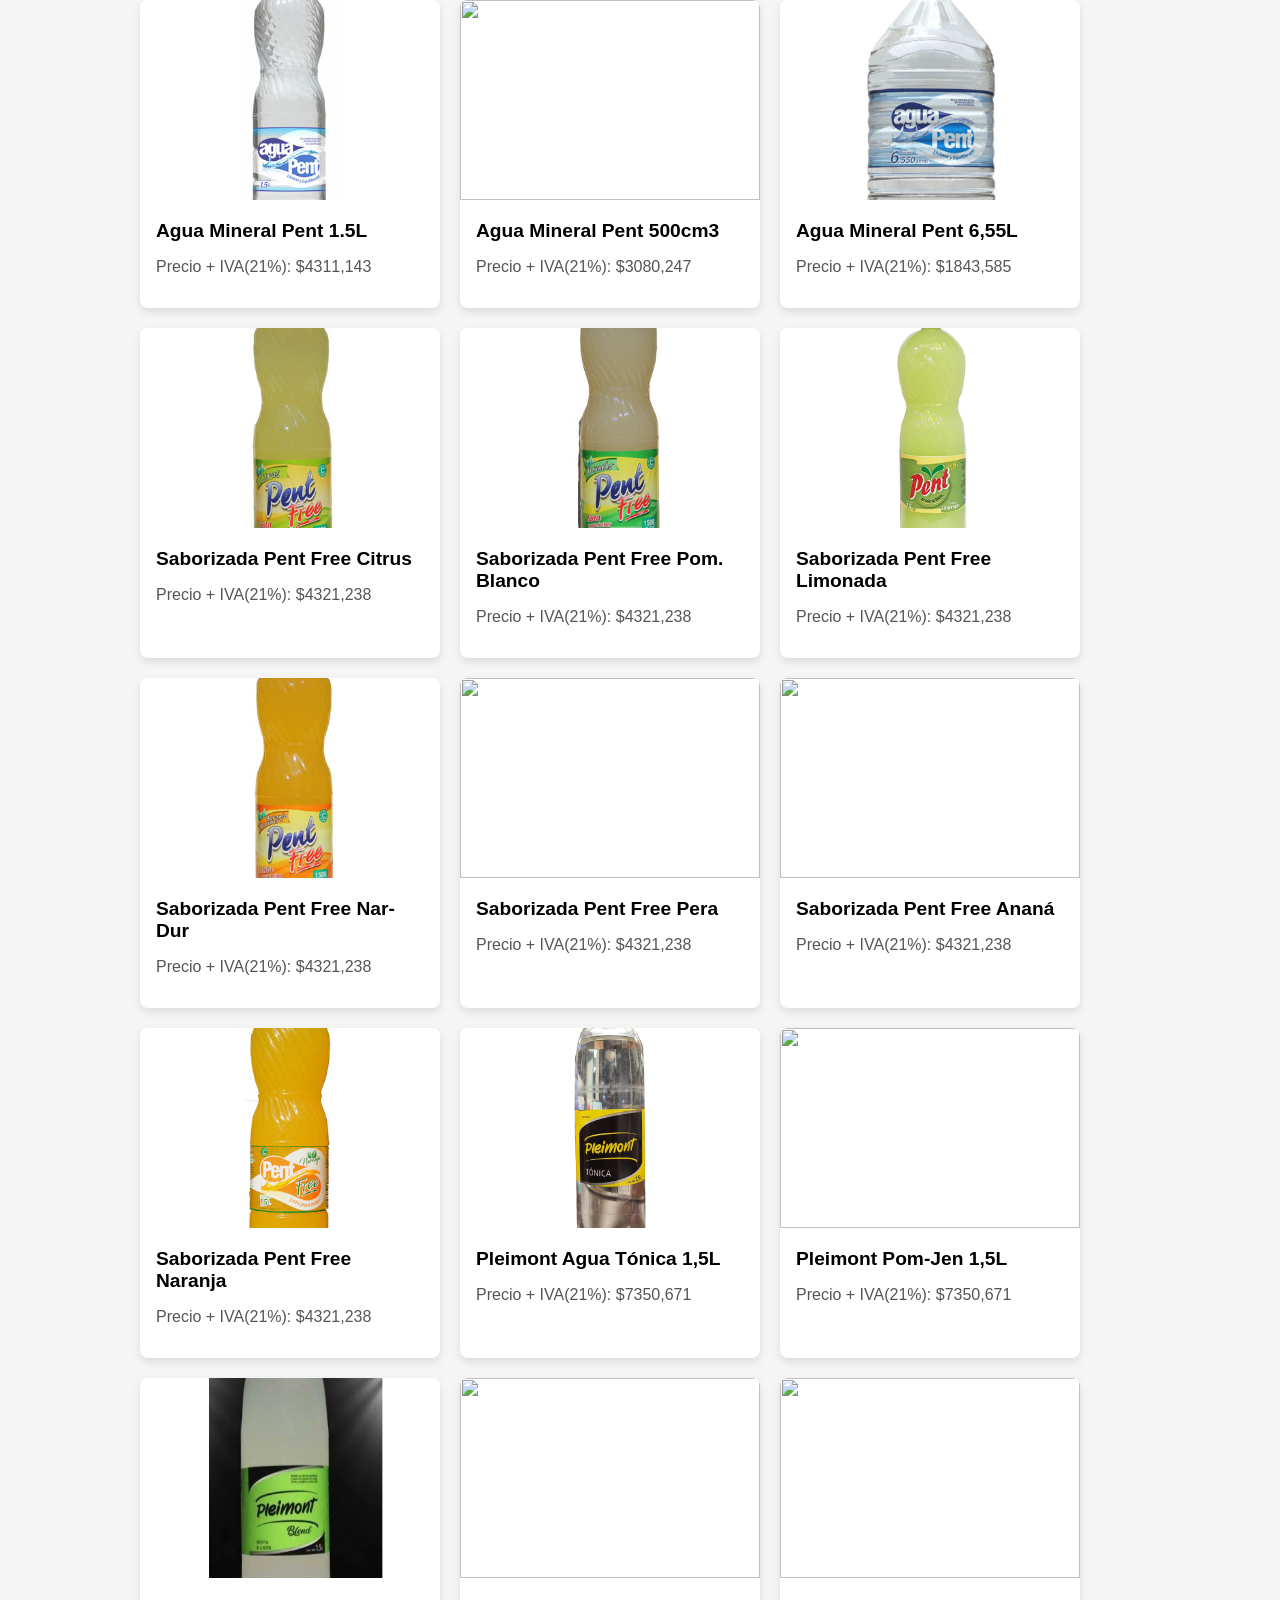
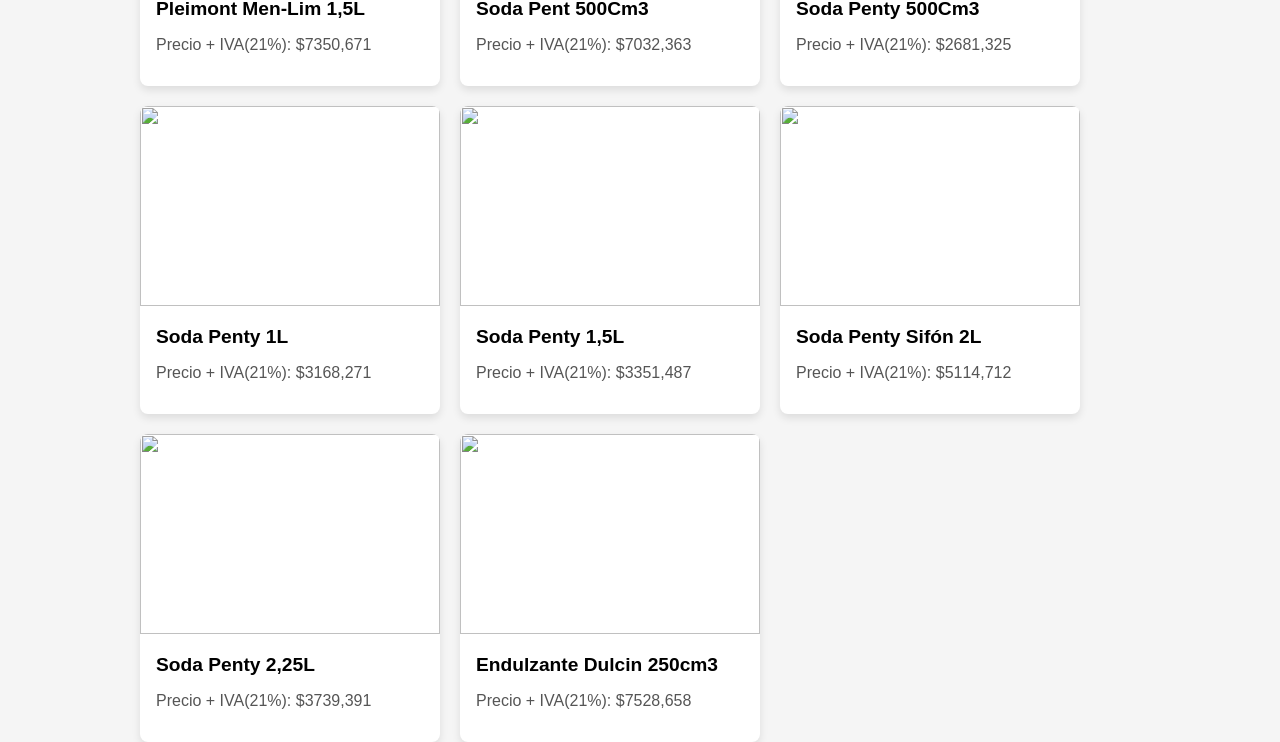
==== Catalogo/Catalogo.html @ e5218c15 "Se genero la carpeta CATALOGO" ====
<!DOCTYPE html>
<html lang="es">
<head>
    <meta charset="UTF-8">
    <meta name="viewport" content="width=device-width, initial-scale=1.0">
    <title>Progresar</title>
    <link rel="stylesheet" href="style.css">
</head>
<body>
    <div id="brochure"></div>
    <script src="script.js"></script>
</body>
</html>
---- Catalogo/style.css ----
body {
    font-family: Arial, sans-serif;
    display: flex;
    justify-content: center;
    align-items: center;
    min-height: 100vh;
    margin: 0;
    background-color: #f5f5f5;
}

#brochure {
    display: flex;
    flex-wrap: wrap;
    gap: 20px;
    max-width: 1000px;
}

.card {
    background-color: #fff;
    border-radius: 8px;
    box-shadow: 0 4px 8px rgba(0, 0, 0, 0.1);
    overflow: hidden;
    width: 300px;
    transition: transform 0.3s;
}

.card:hover {
    transform: scale(1.05);
}

.card img {
    width: 100%;
    height: 200px;
    object-fit: cover;
}

.card-content {
    padding: 16px;
}

.card-title {
    font-size: 1.2em;
    margin: 0 0 10px;
}

.card-description {
    font-size: 1em;
    color: #555;
}
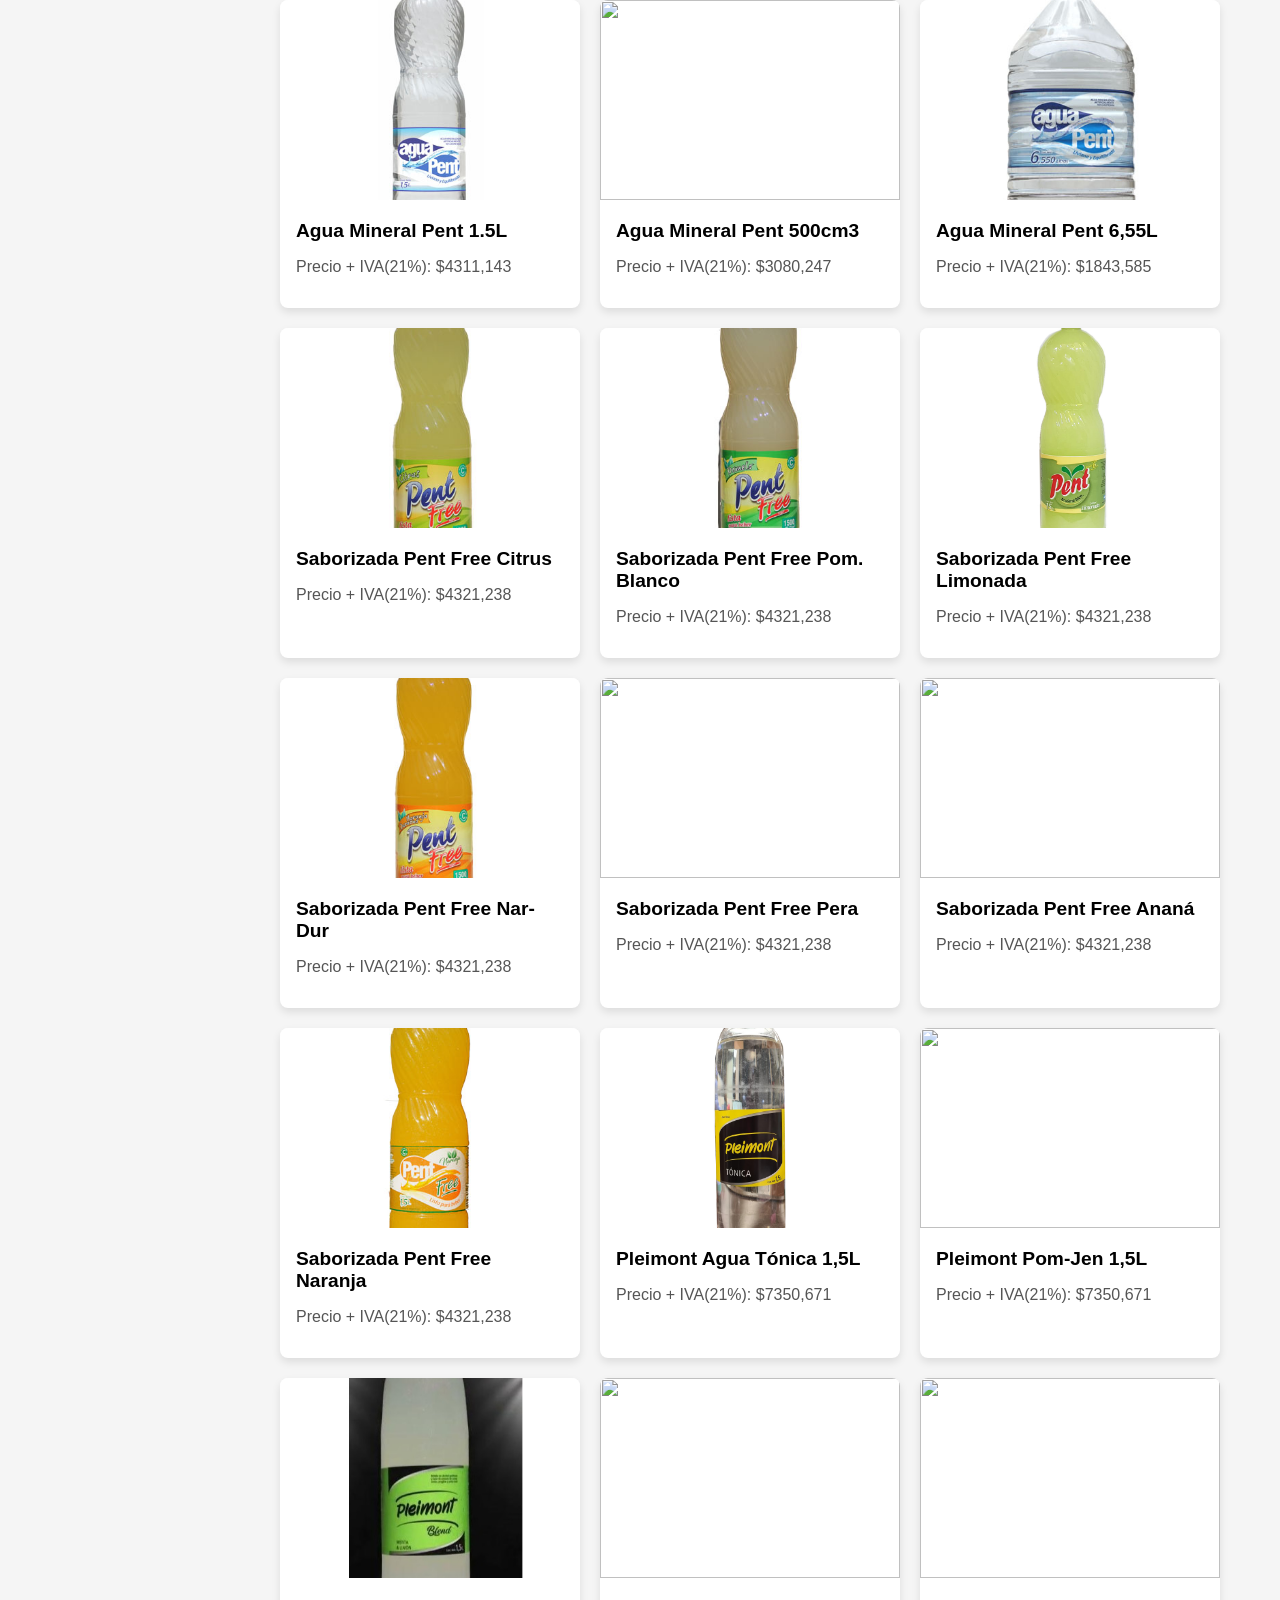
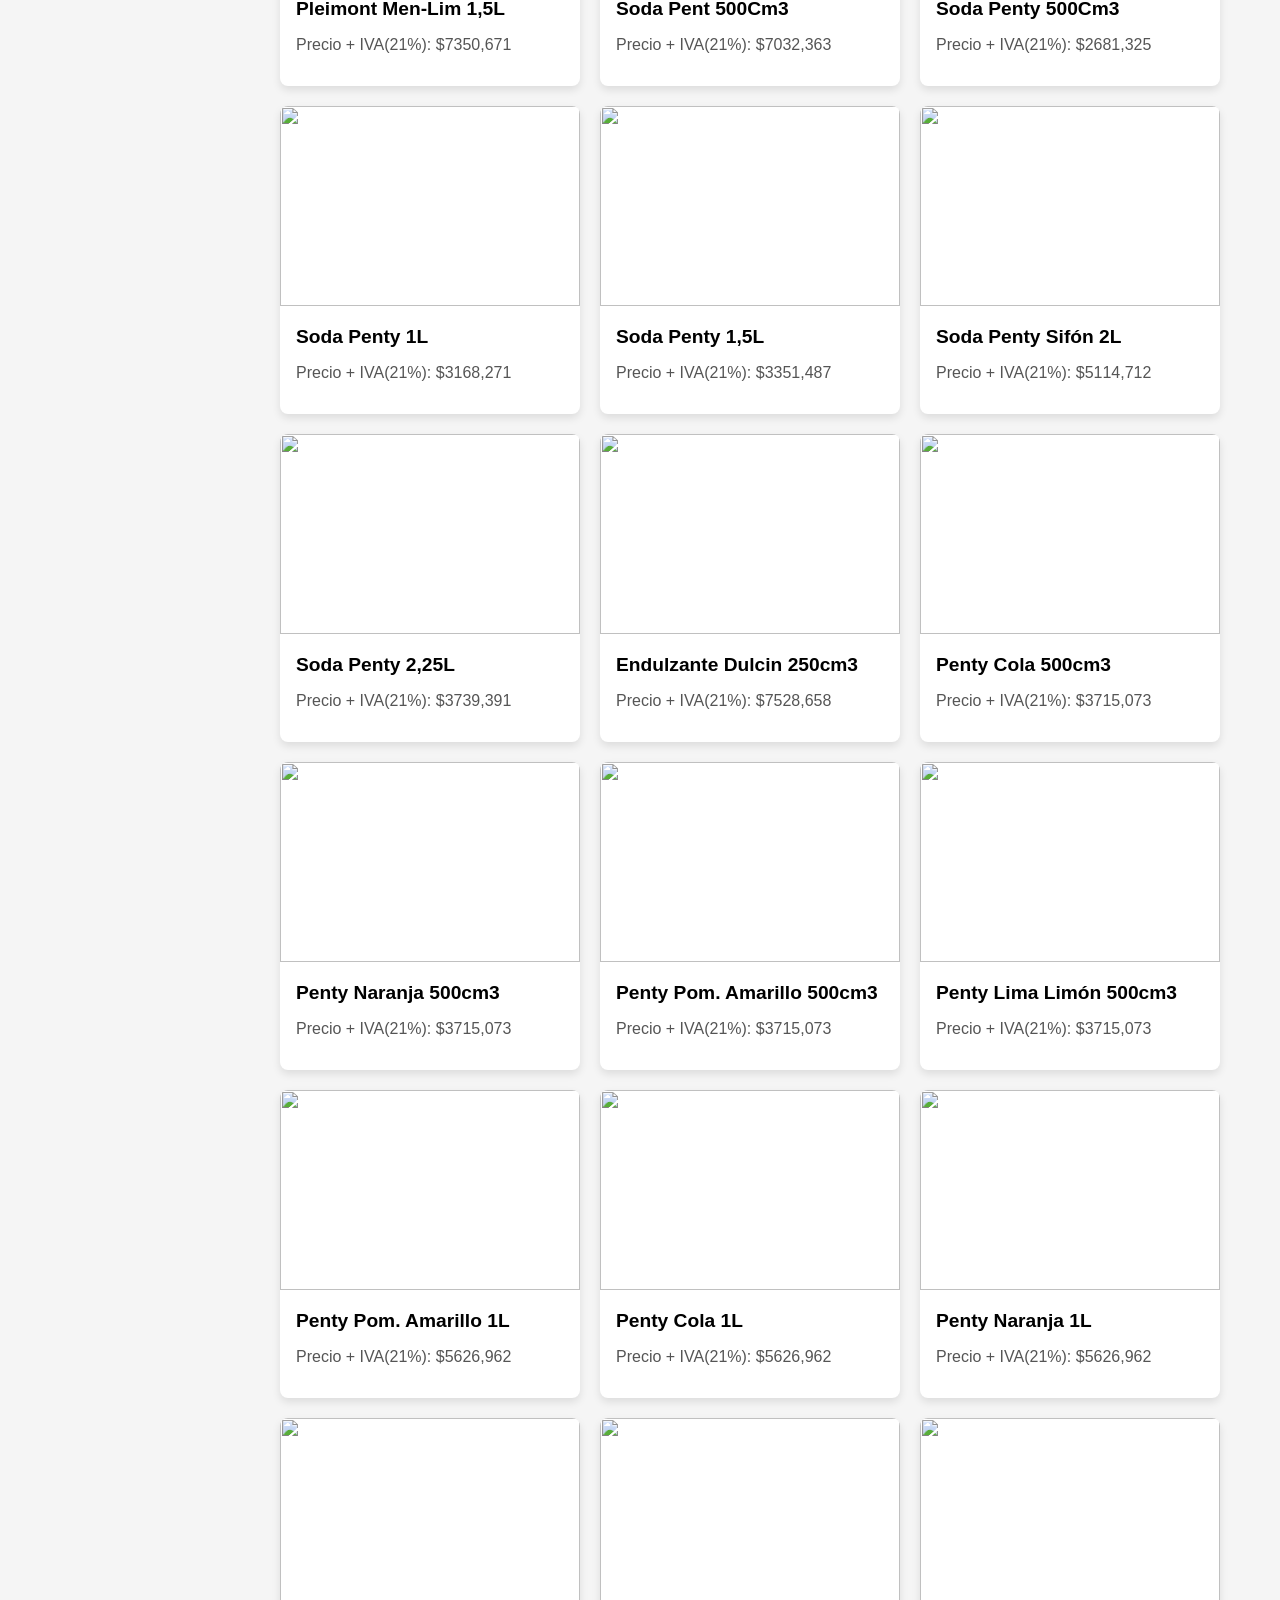
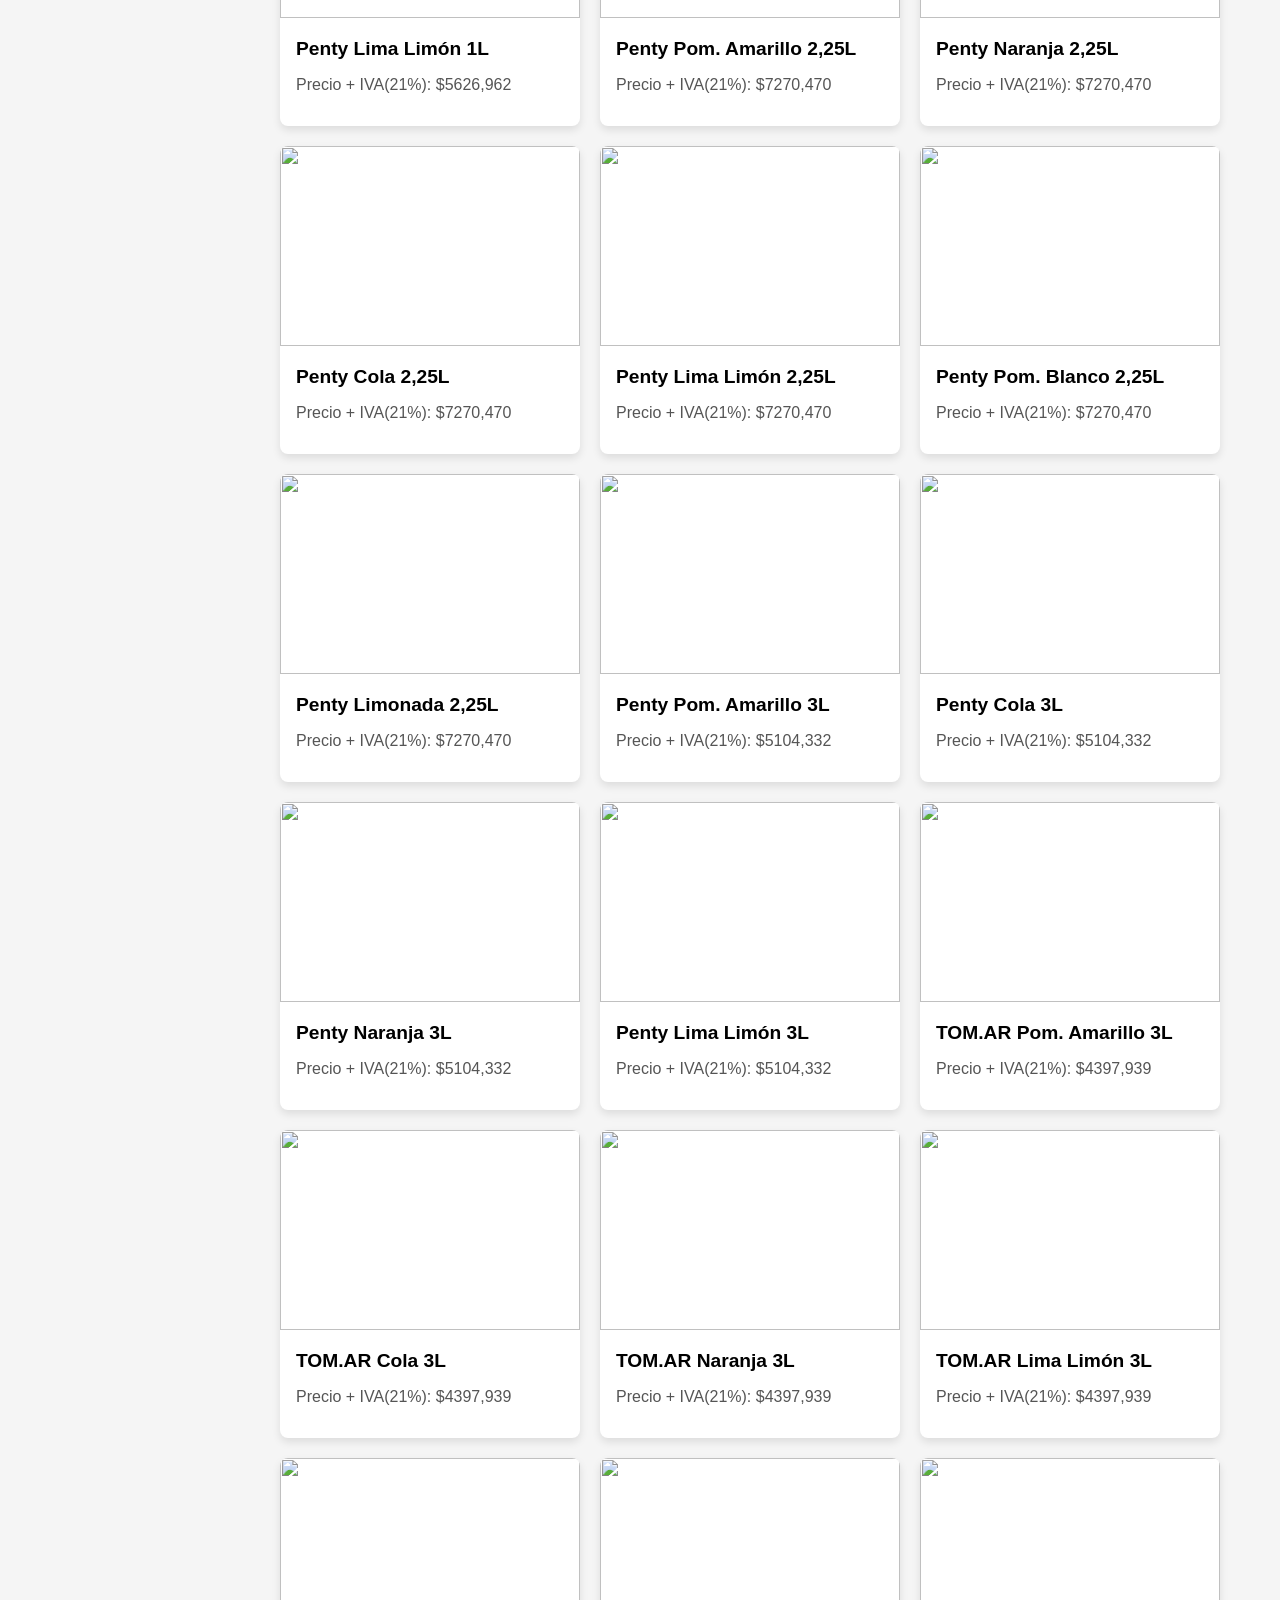
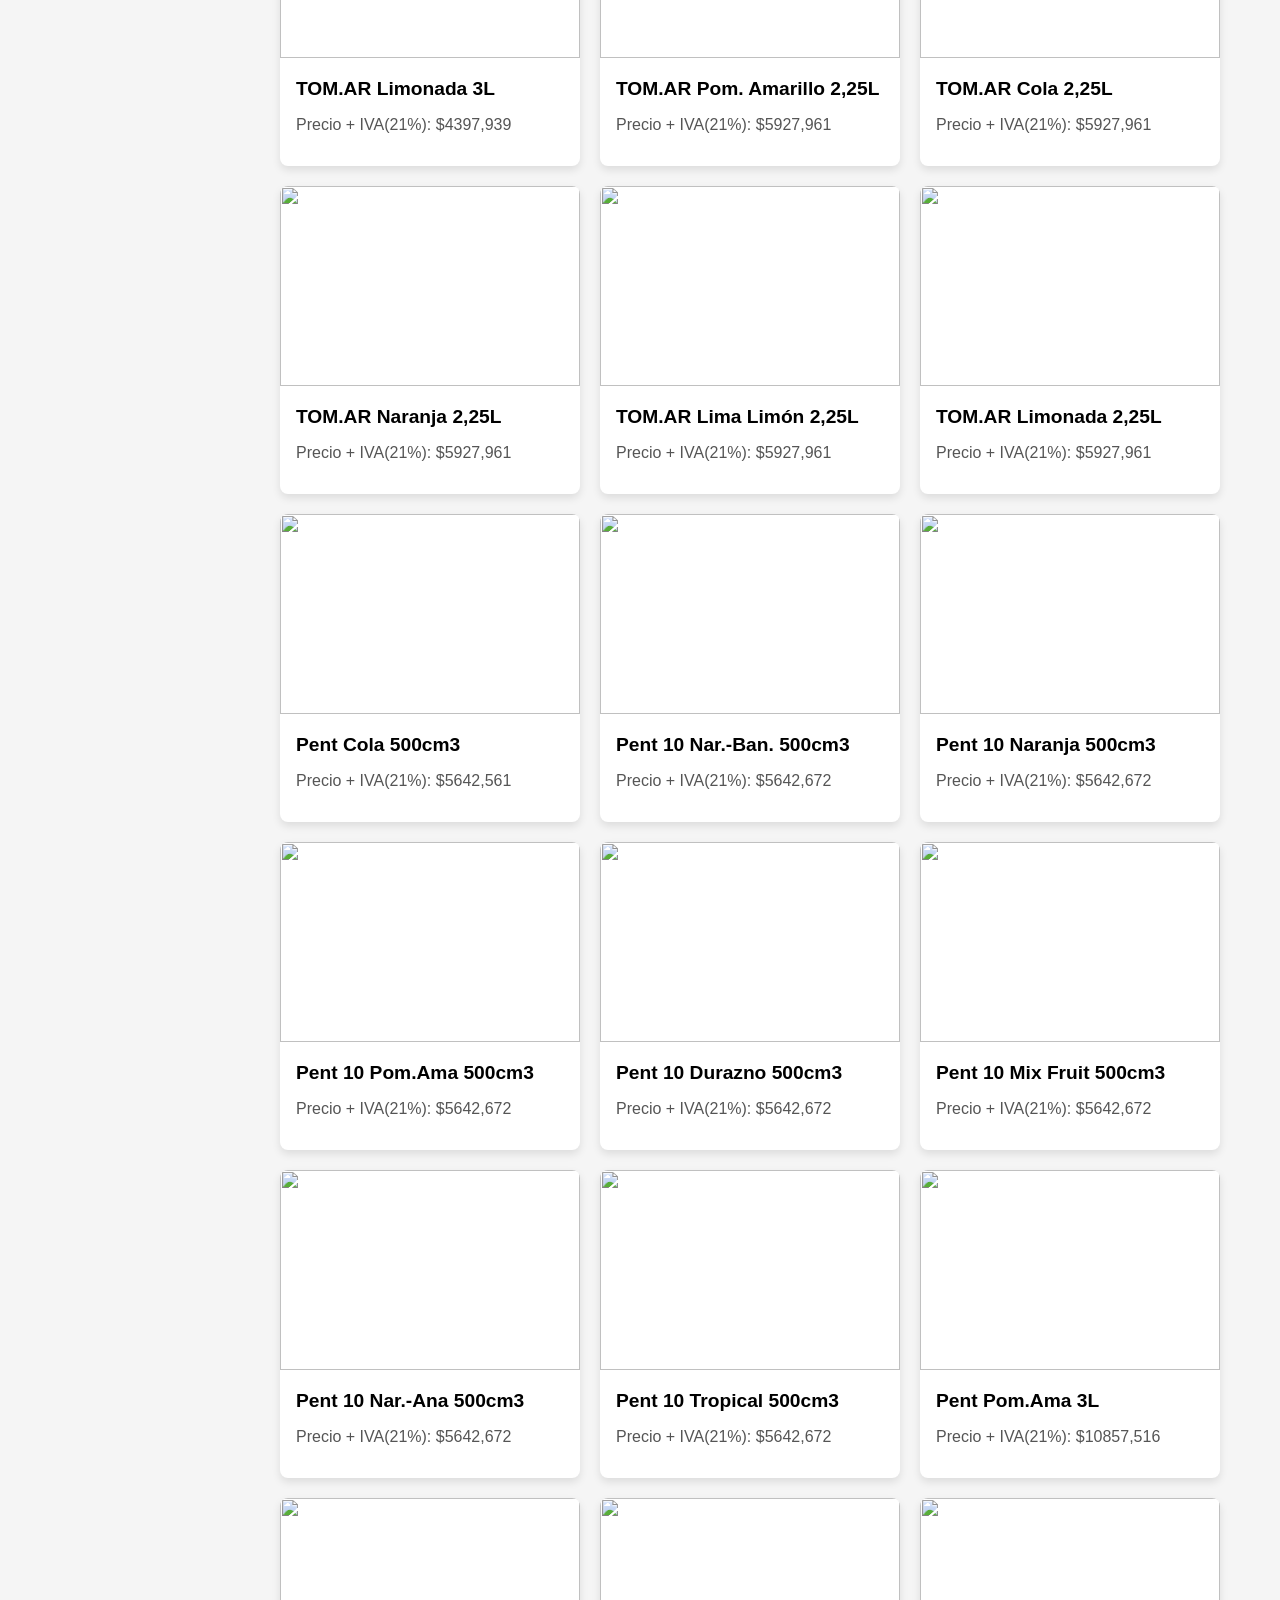
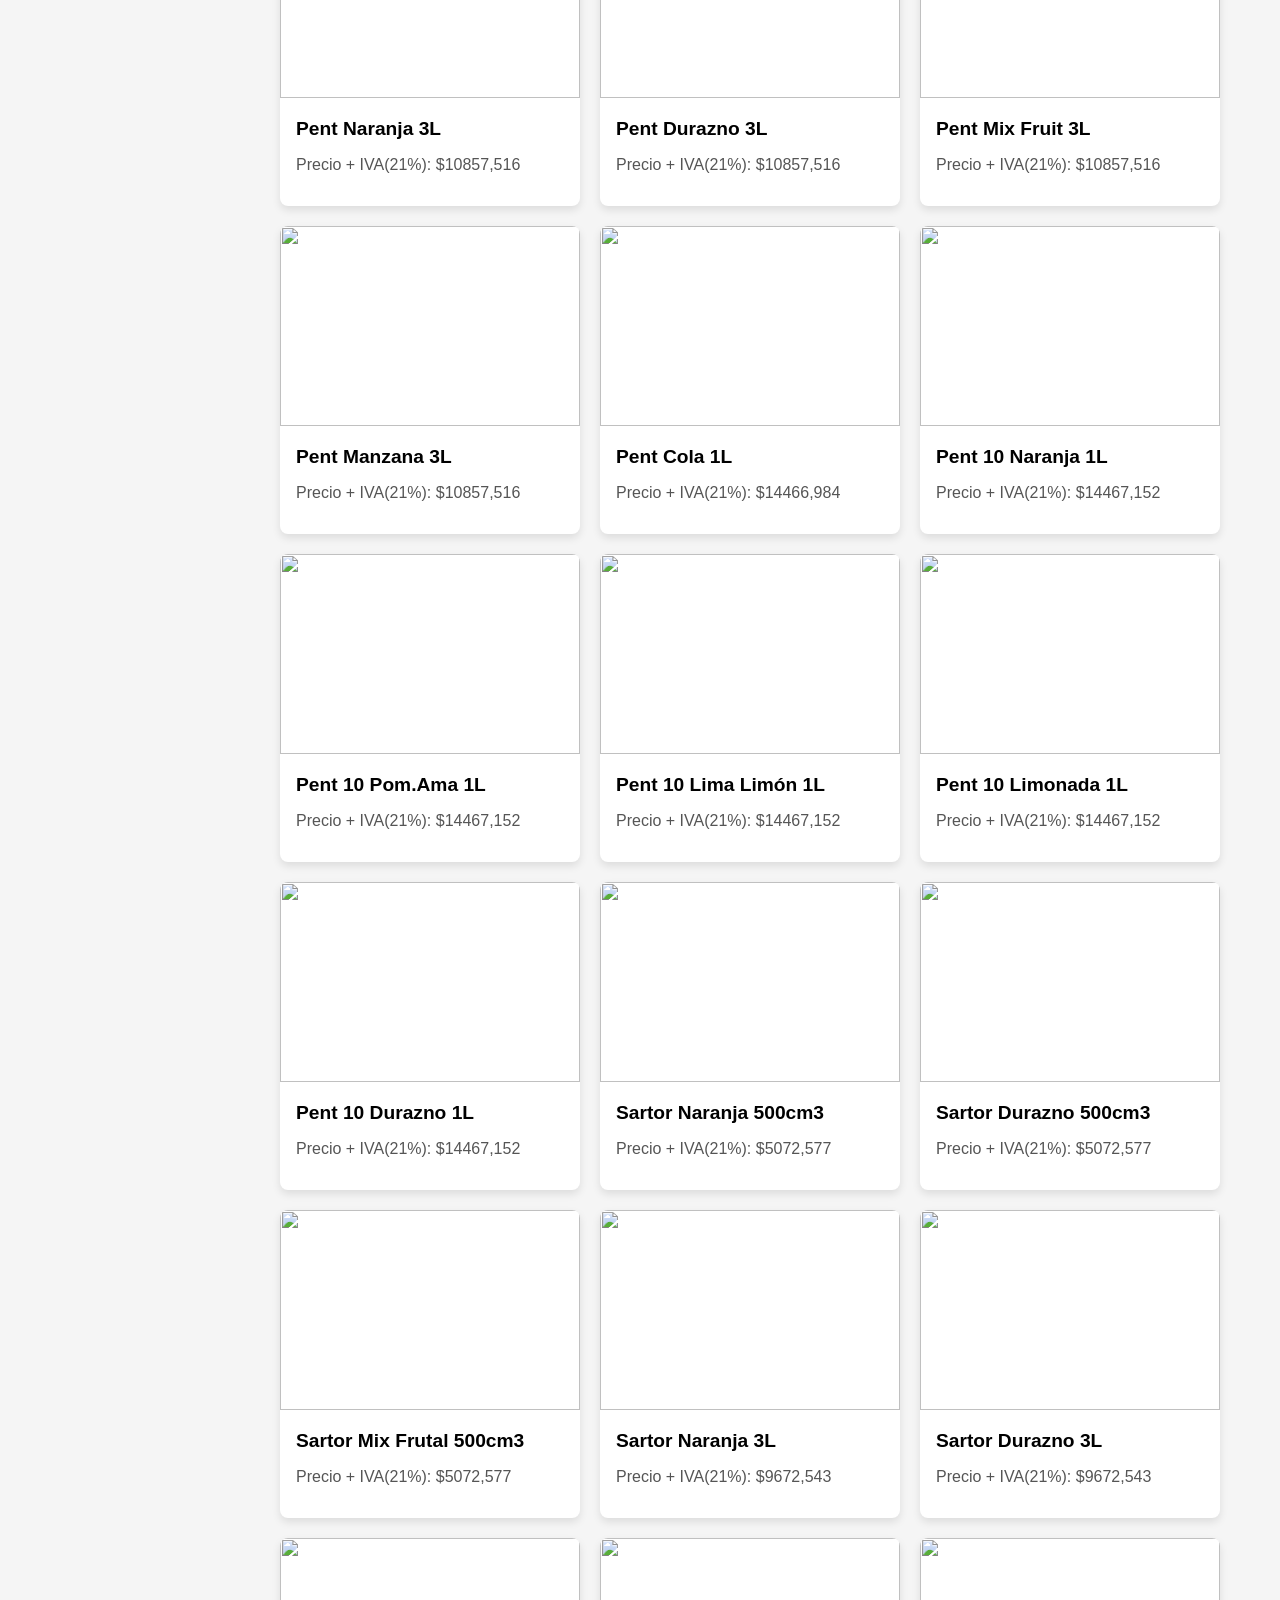
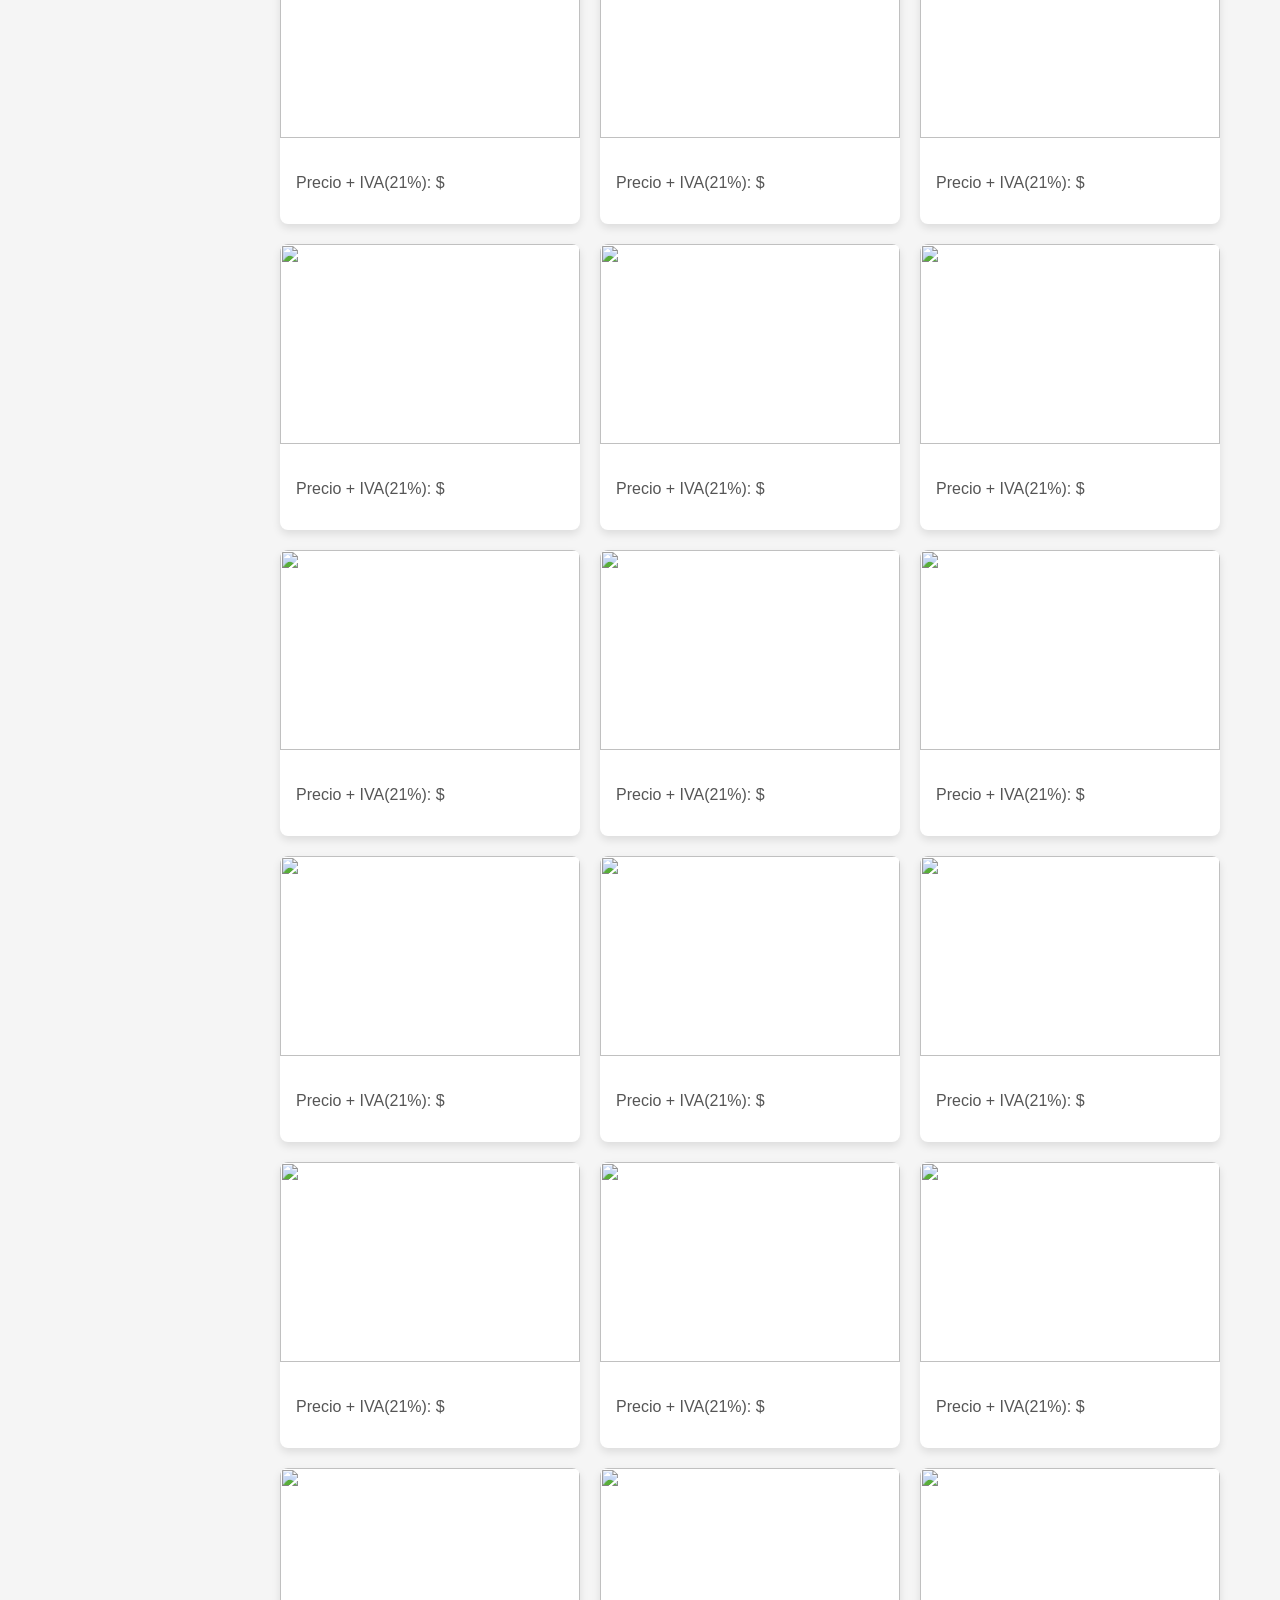
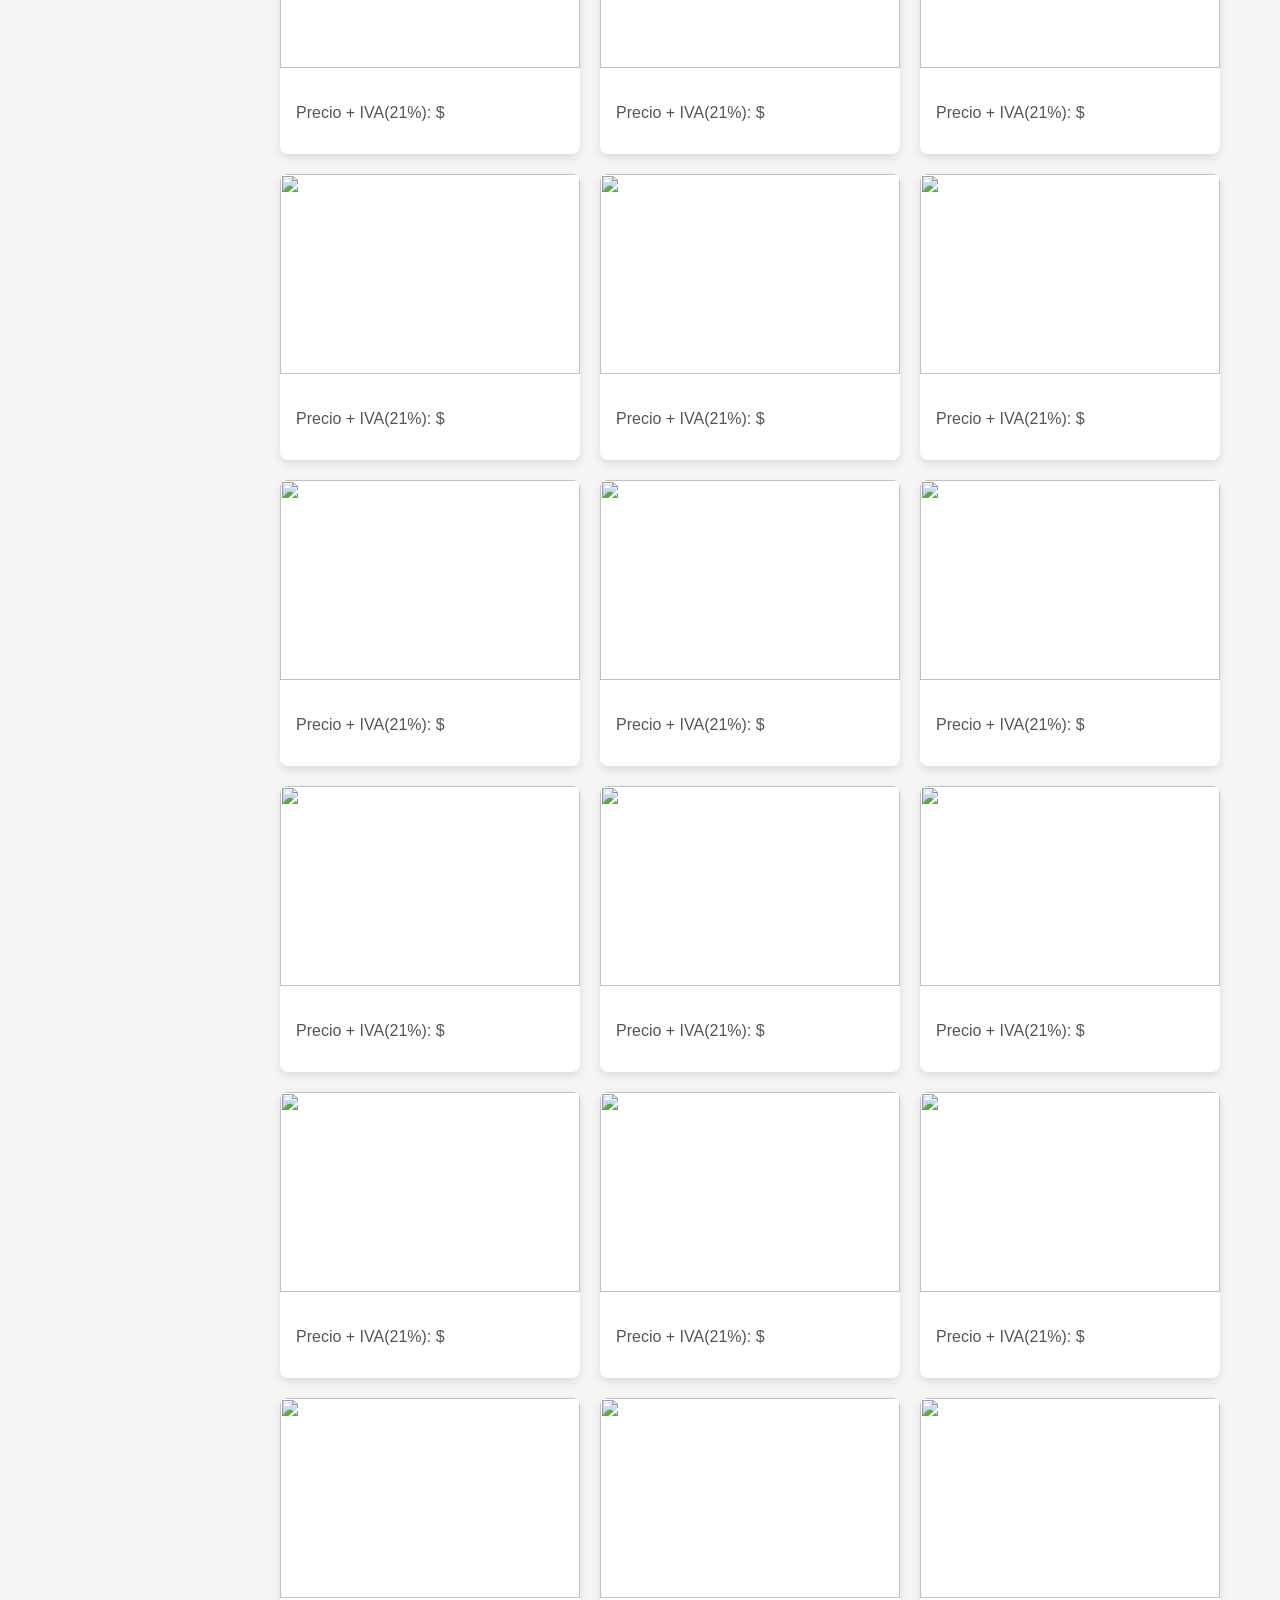
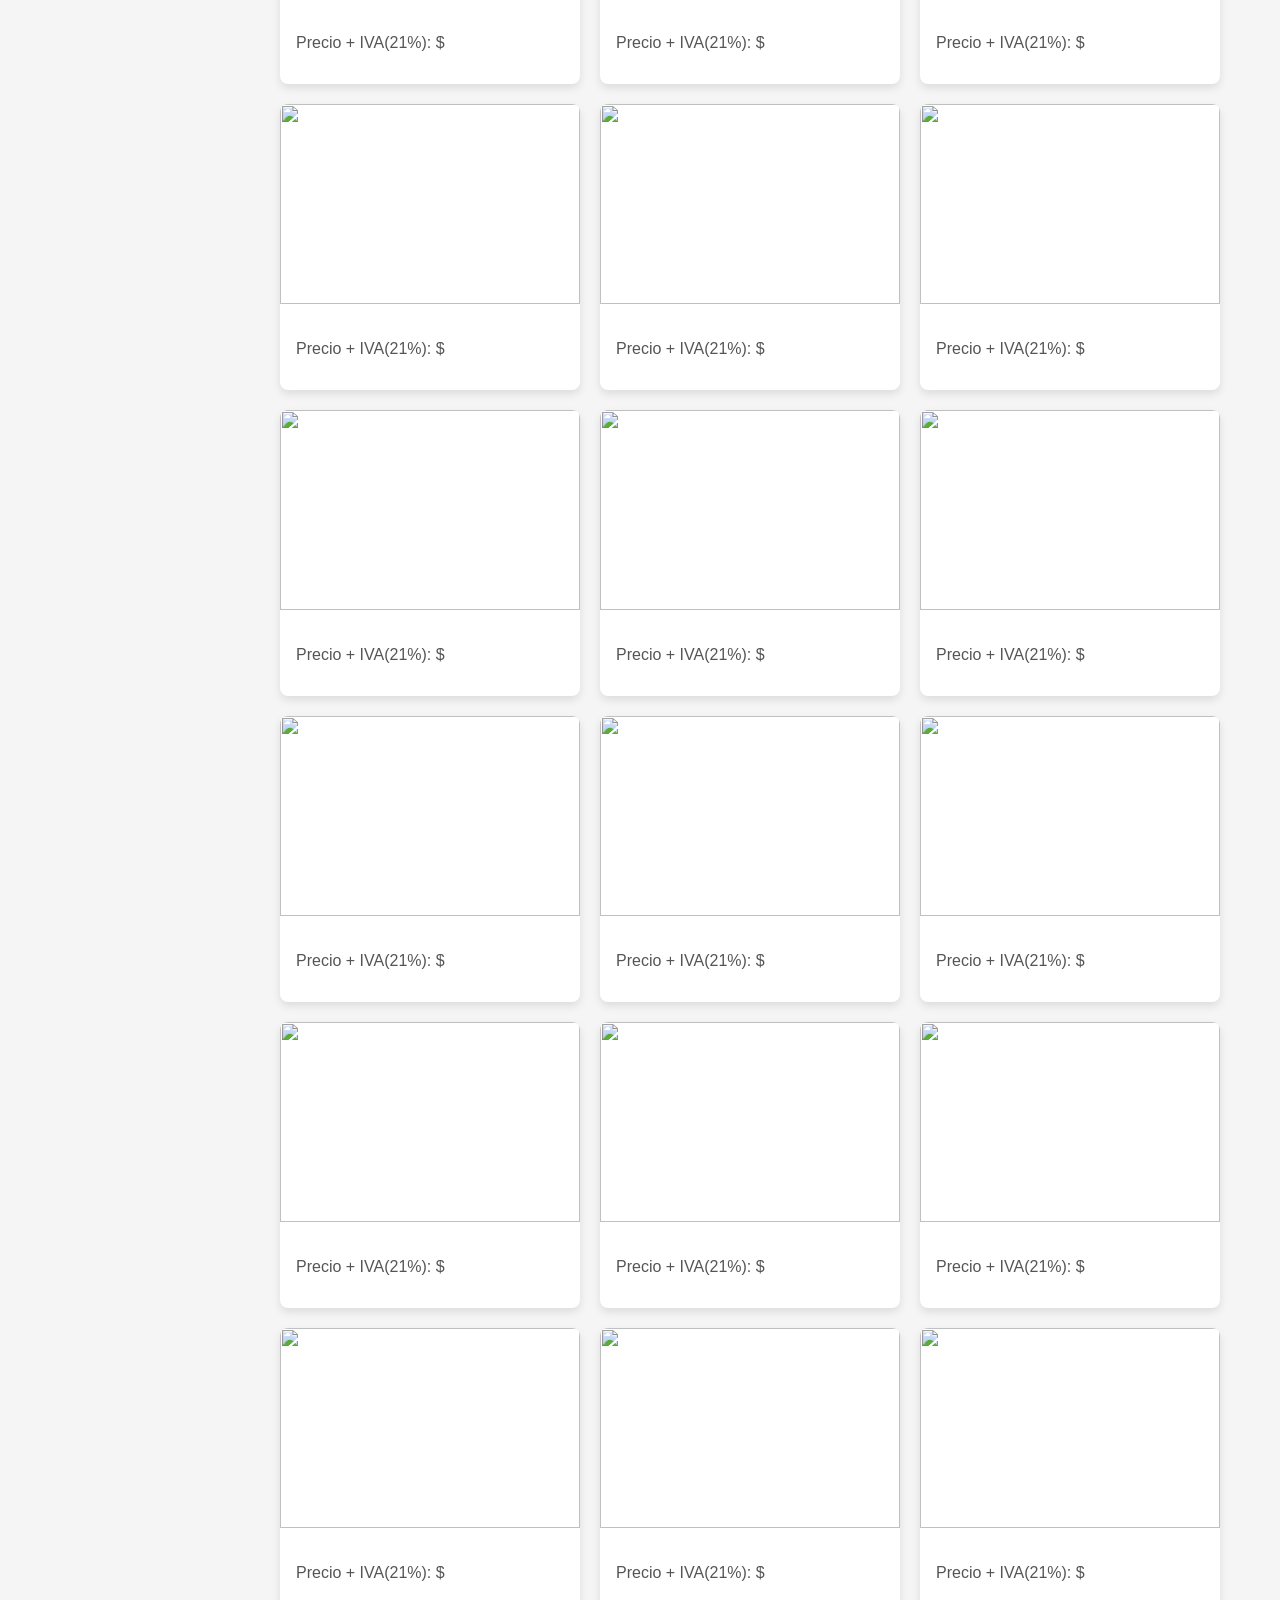
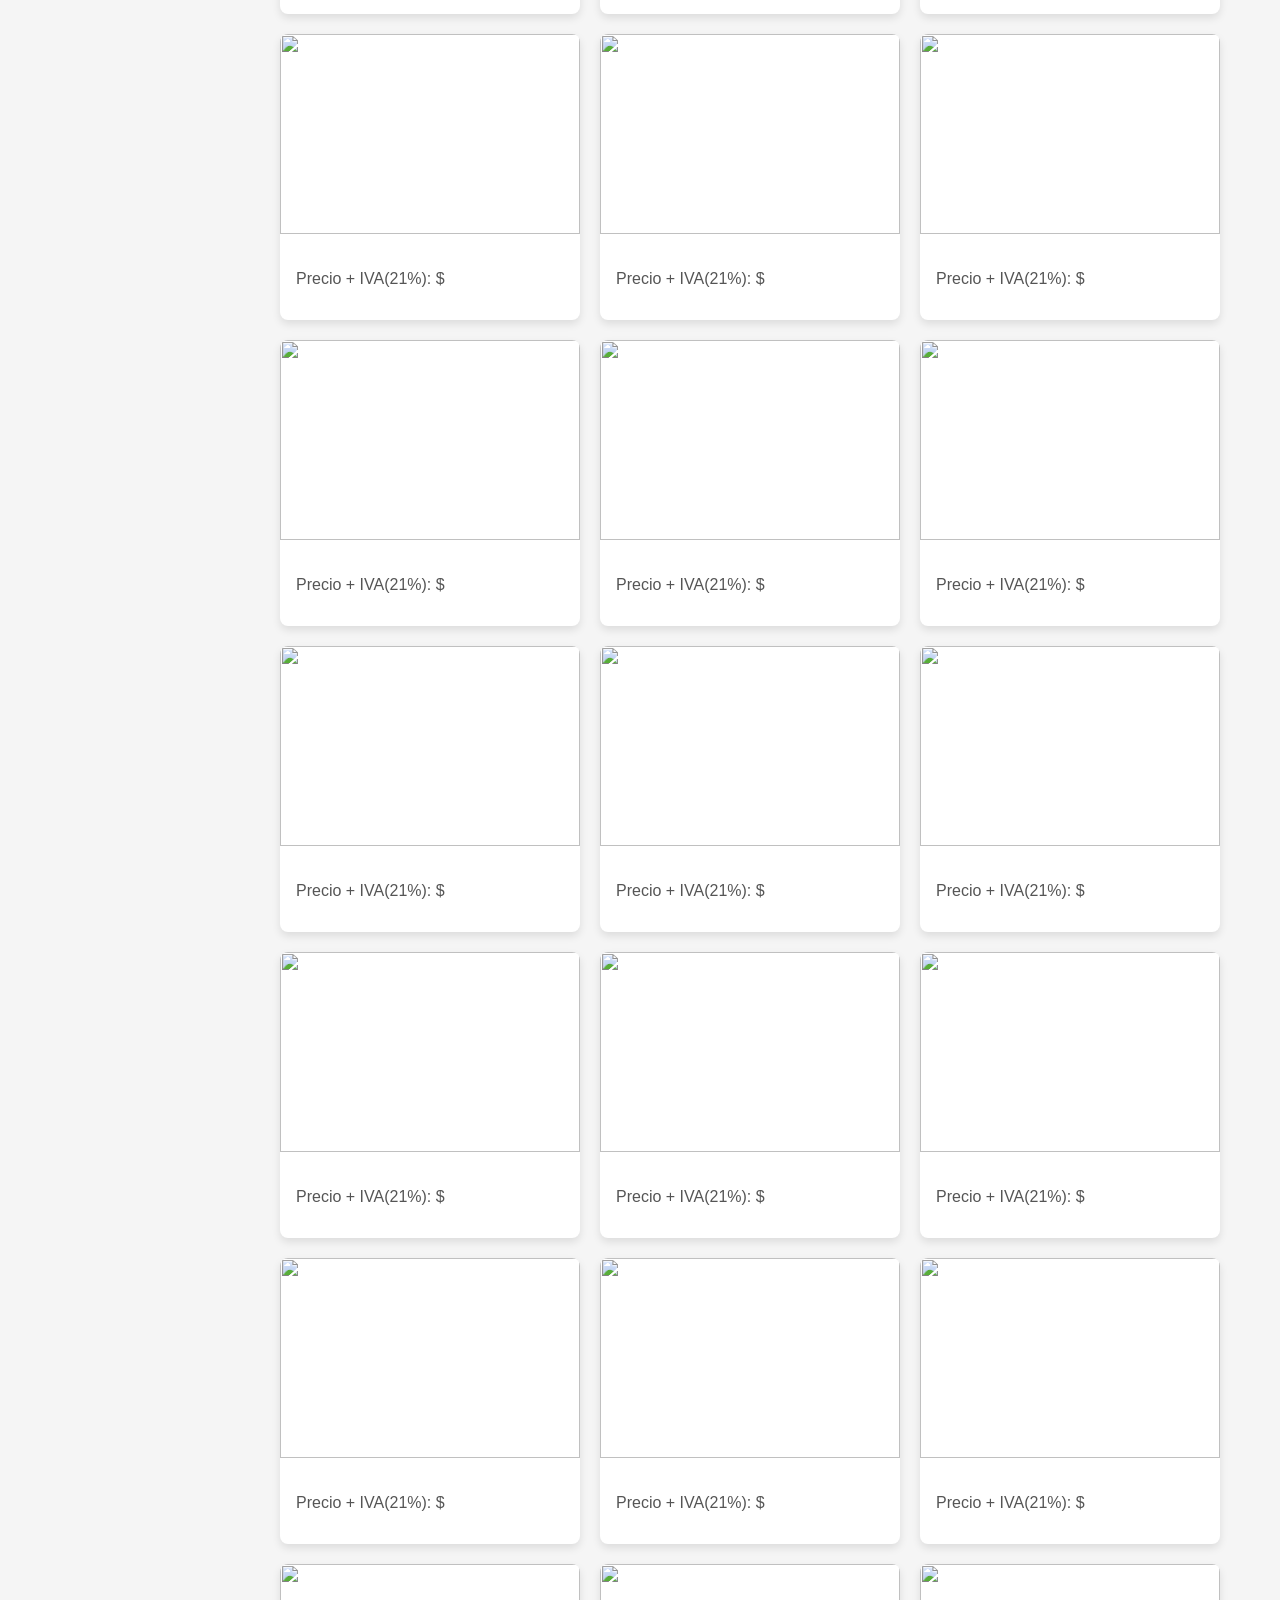
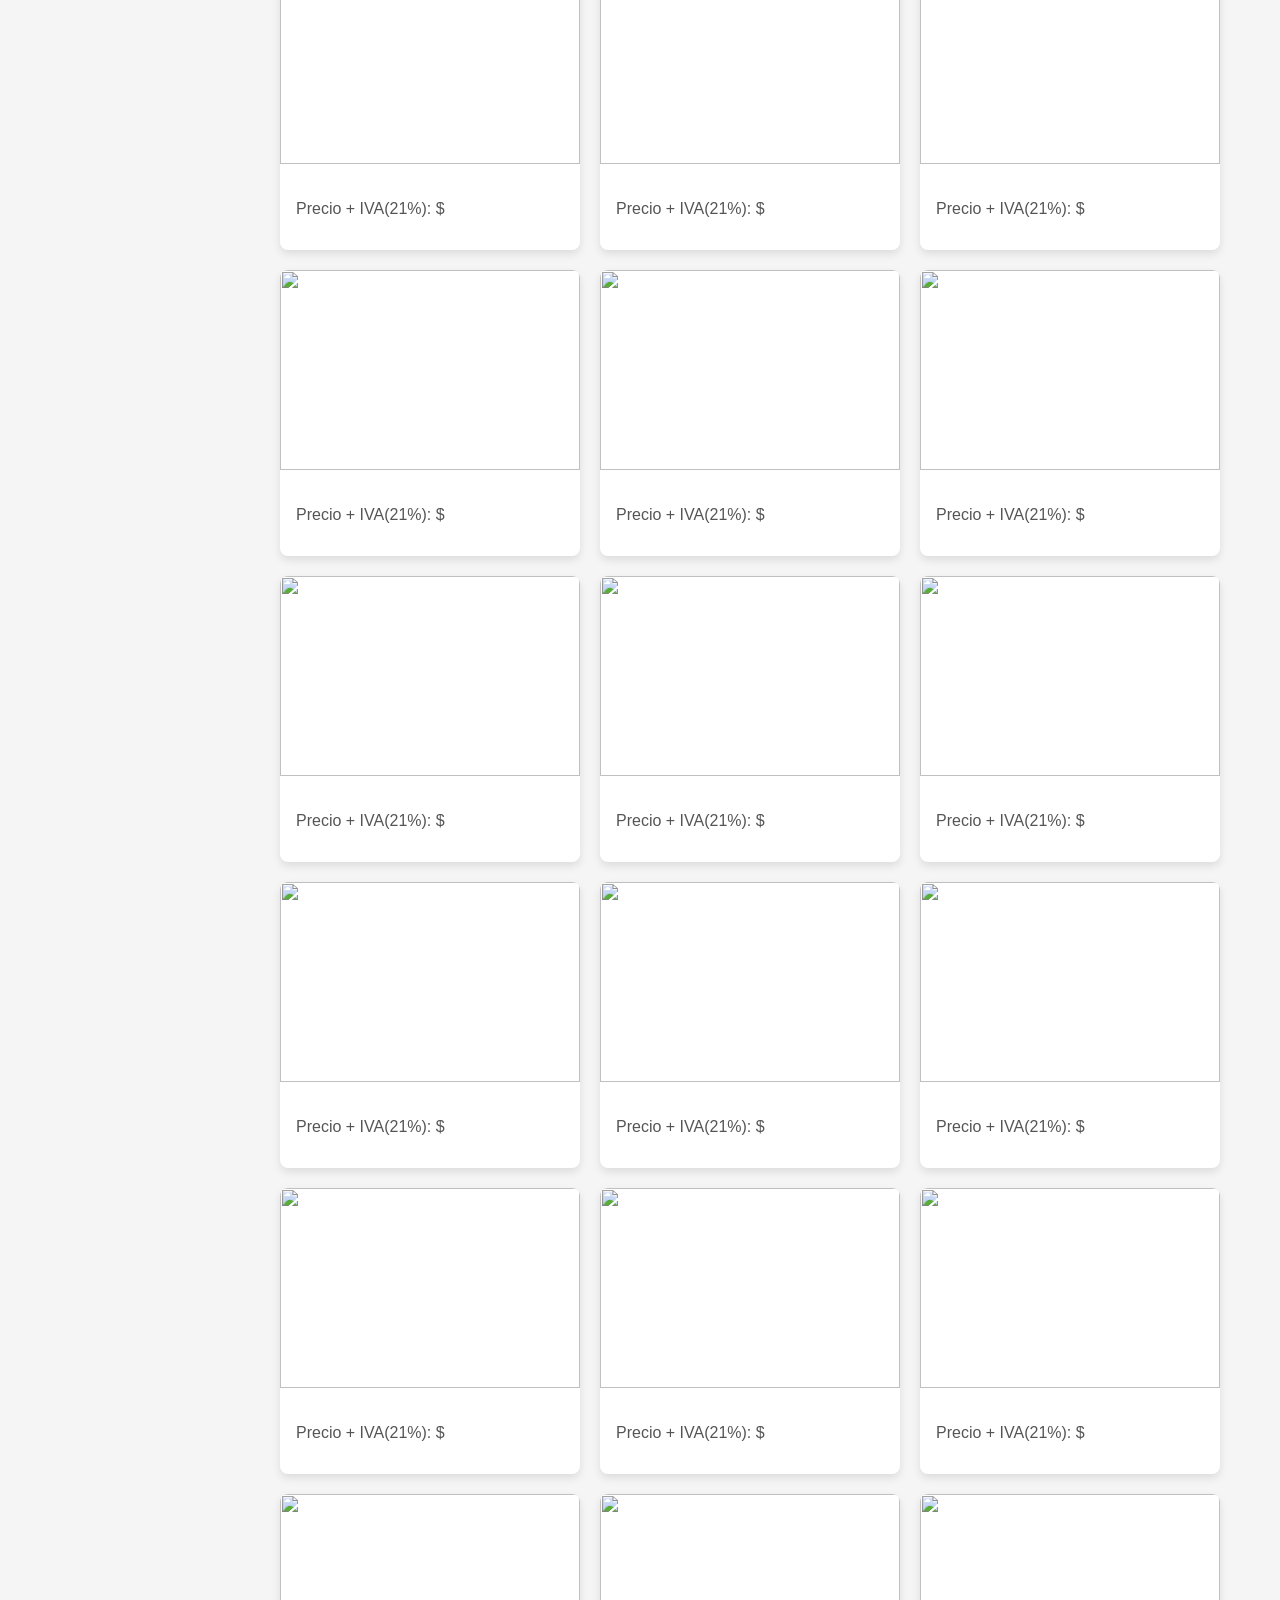
==== commit 3e00d0a9: "Hola mundo" ====
--- a/Catalogo/Catalogo.html
+++ b/Catalogo/Catalogo.html
@@ -1,13 +1,17 @@
 <!DOCTYPE html>
 <html lang="es">
+
 <head>
     <meta charset="UTF-8">
     <meta name="viewport" content="width=device-width, initial-scale=1.0">
     <title>Progresar</title>
     <link rel="stylesheet" href="style.css">
 </head>
+
 <body>
+    <h1>HOLA MUNDO soy LautinhoPai :#</h1>
     <div id="brochure"></div>
     <script src="script.js"></script>
 </body>
+
 </html>
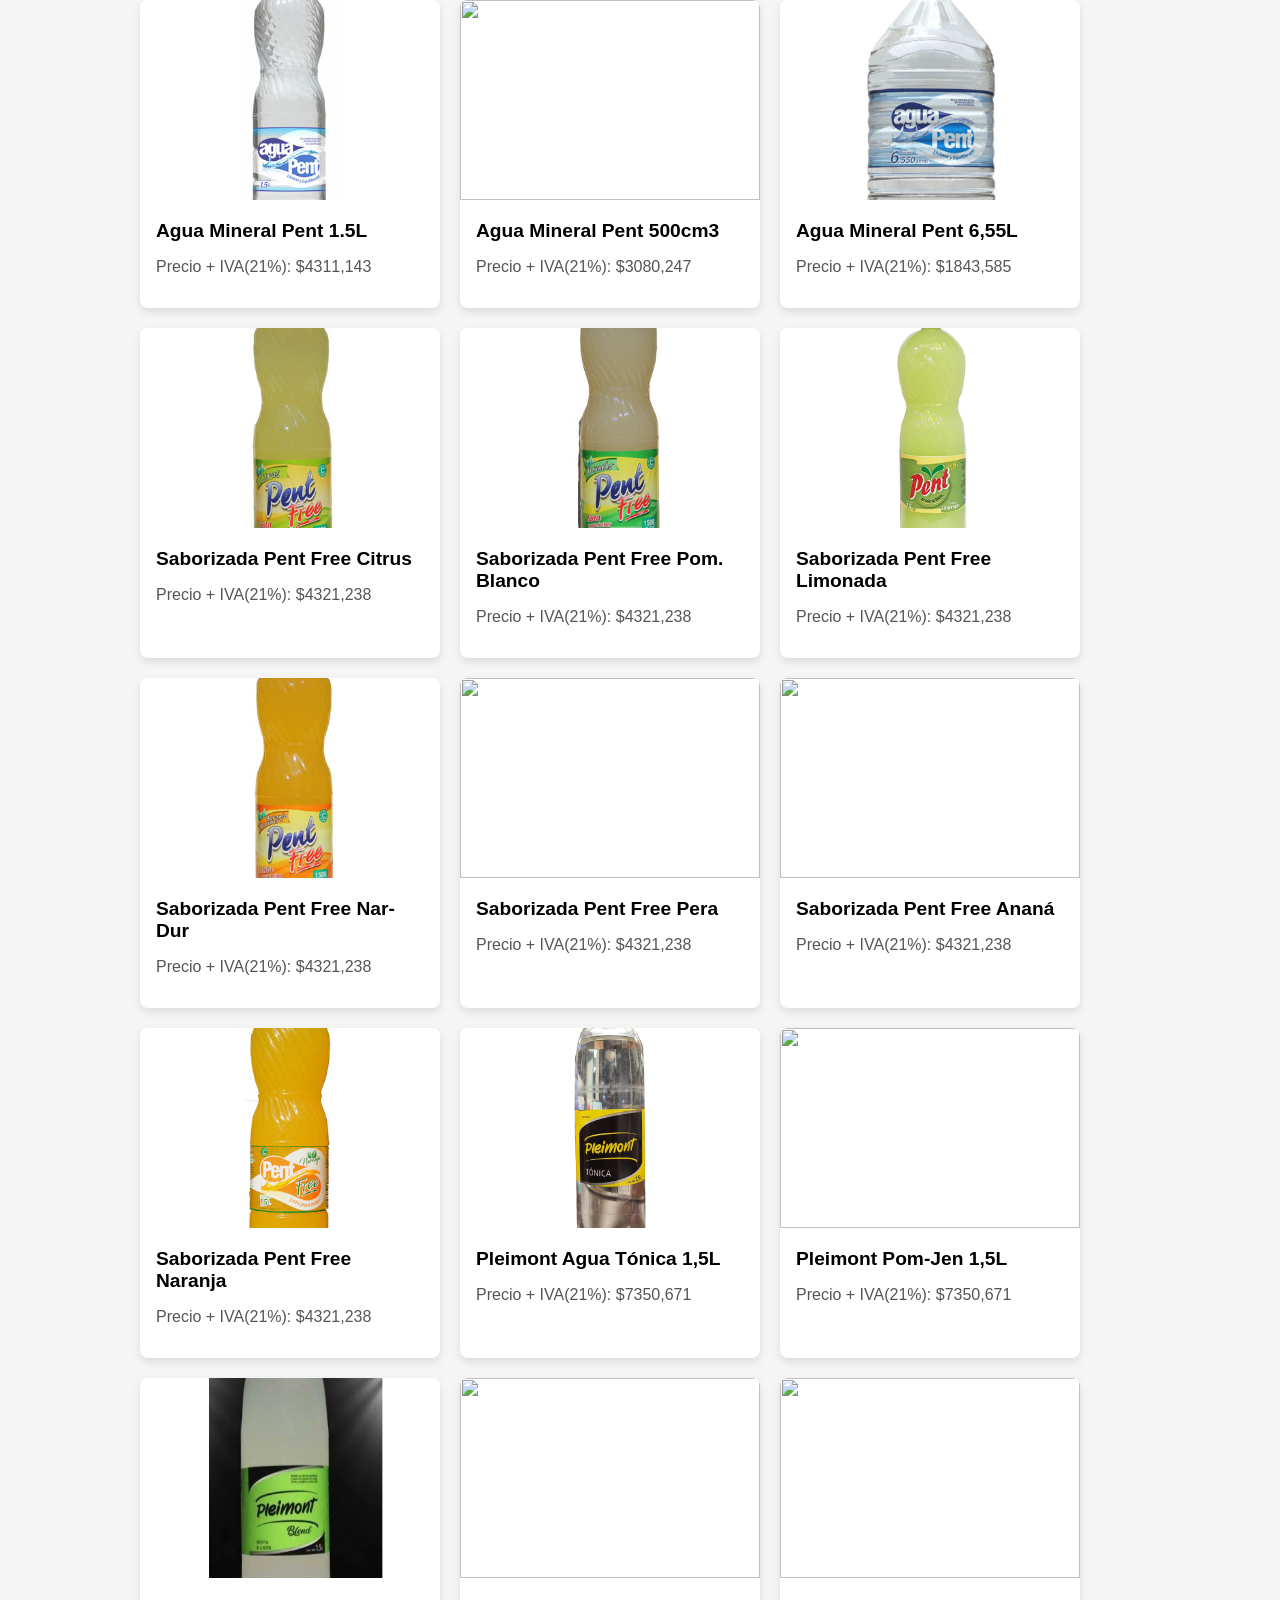
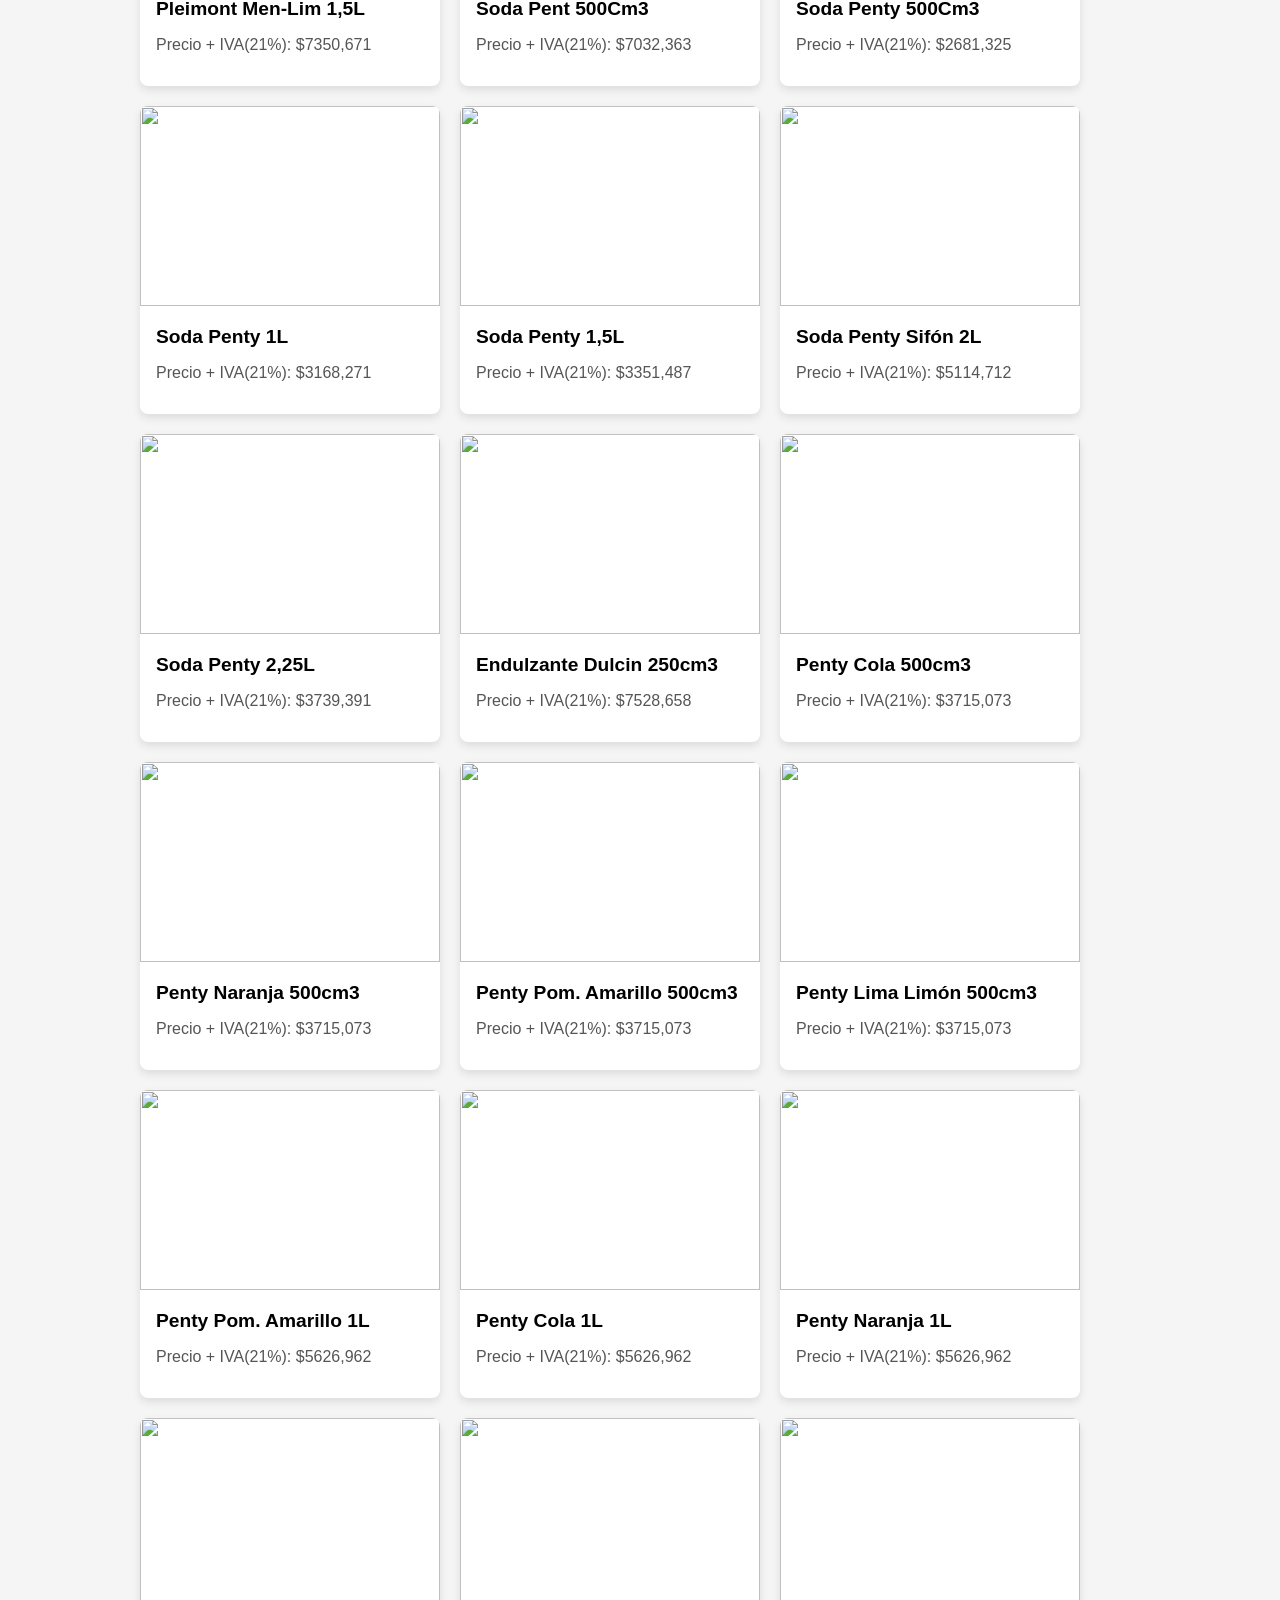
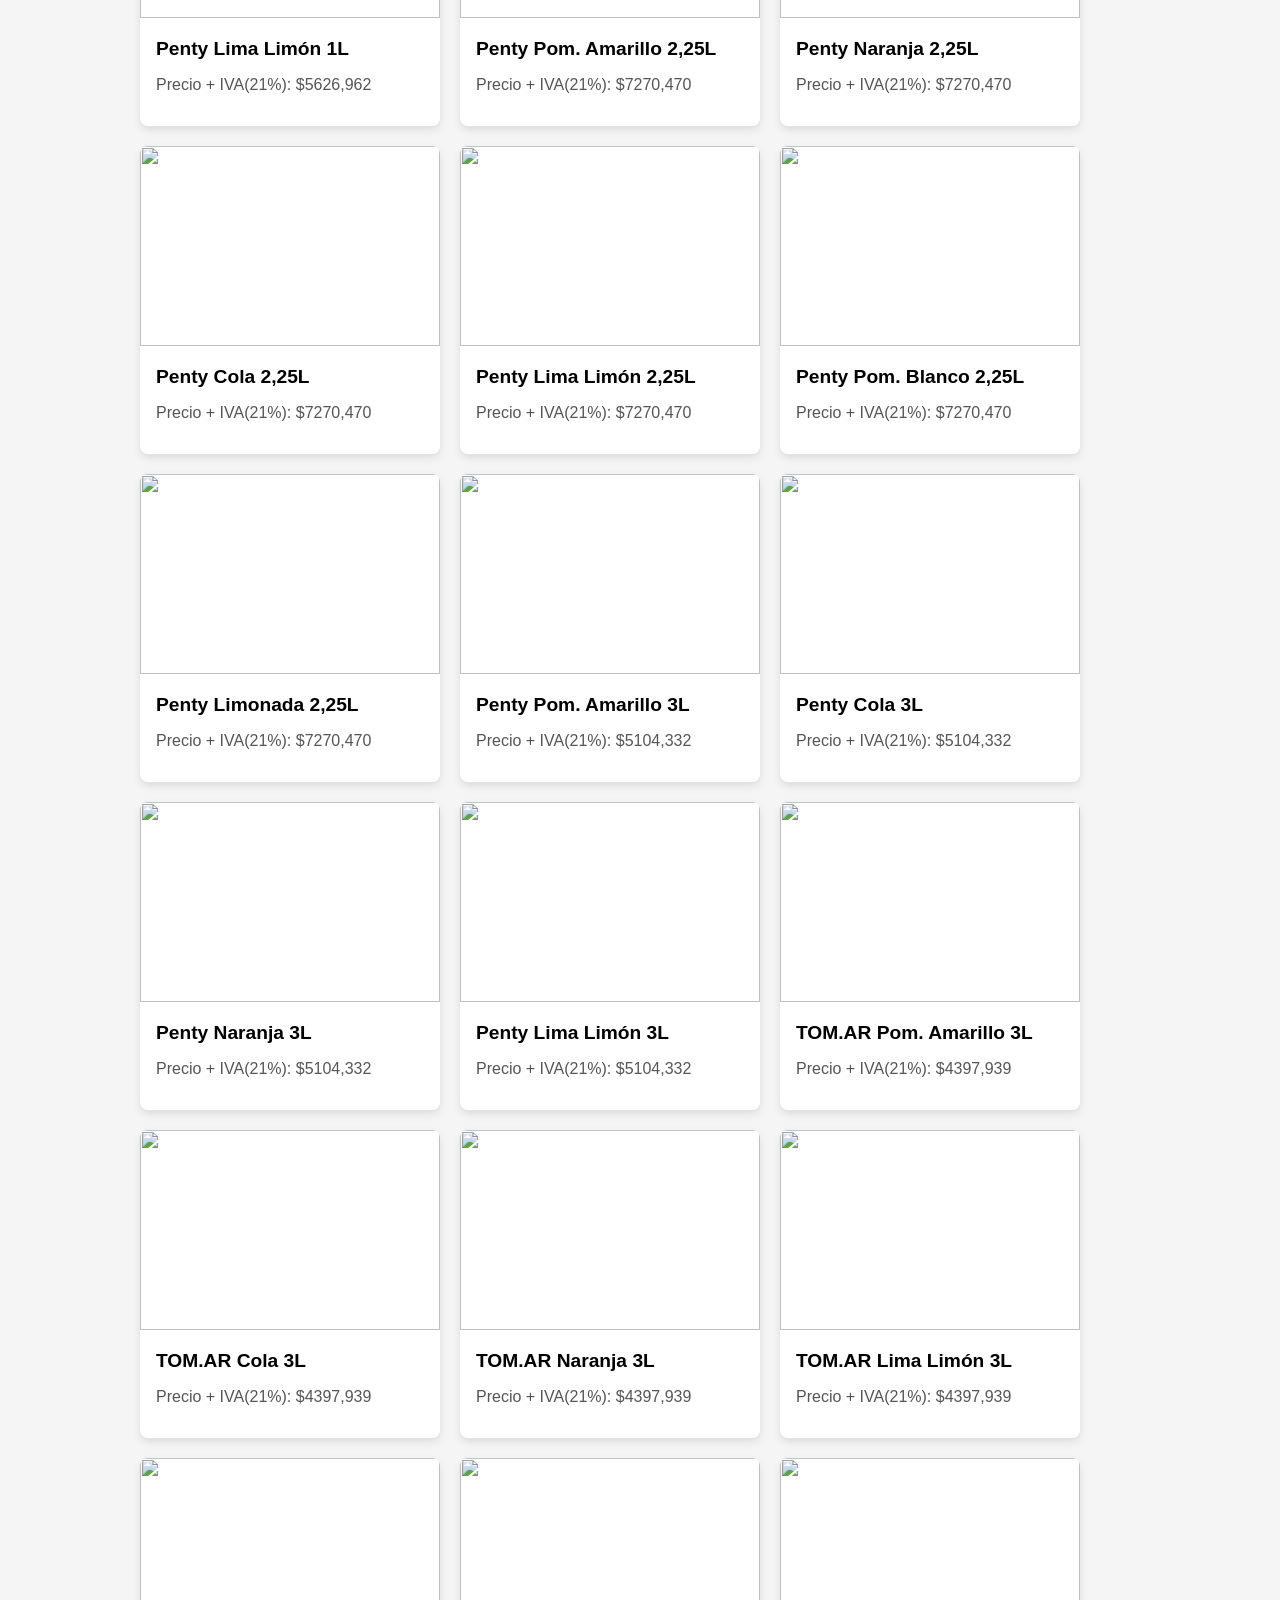
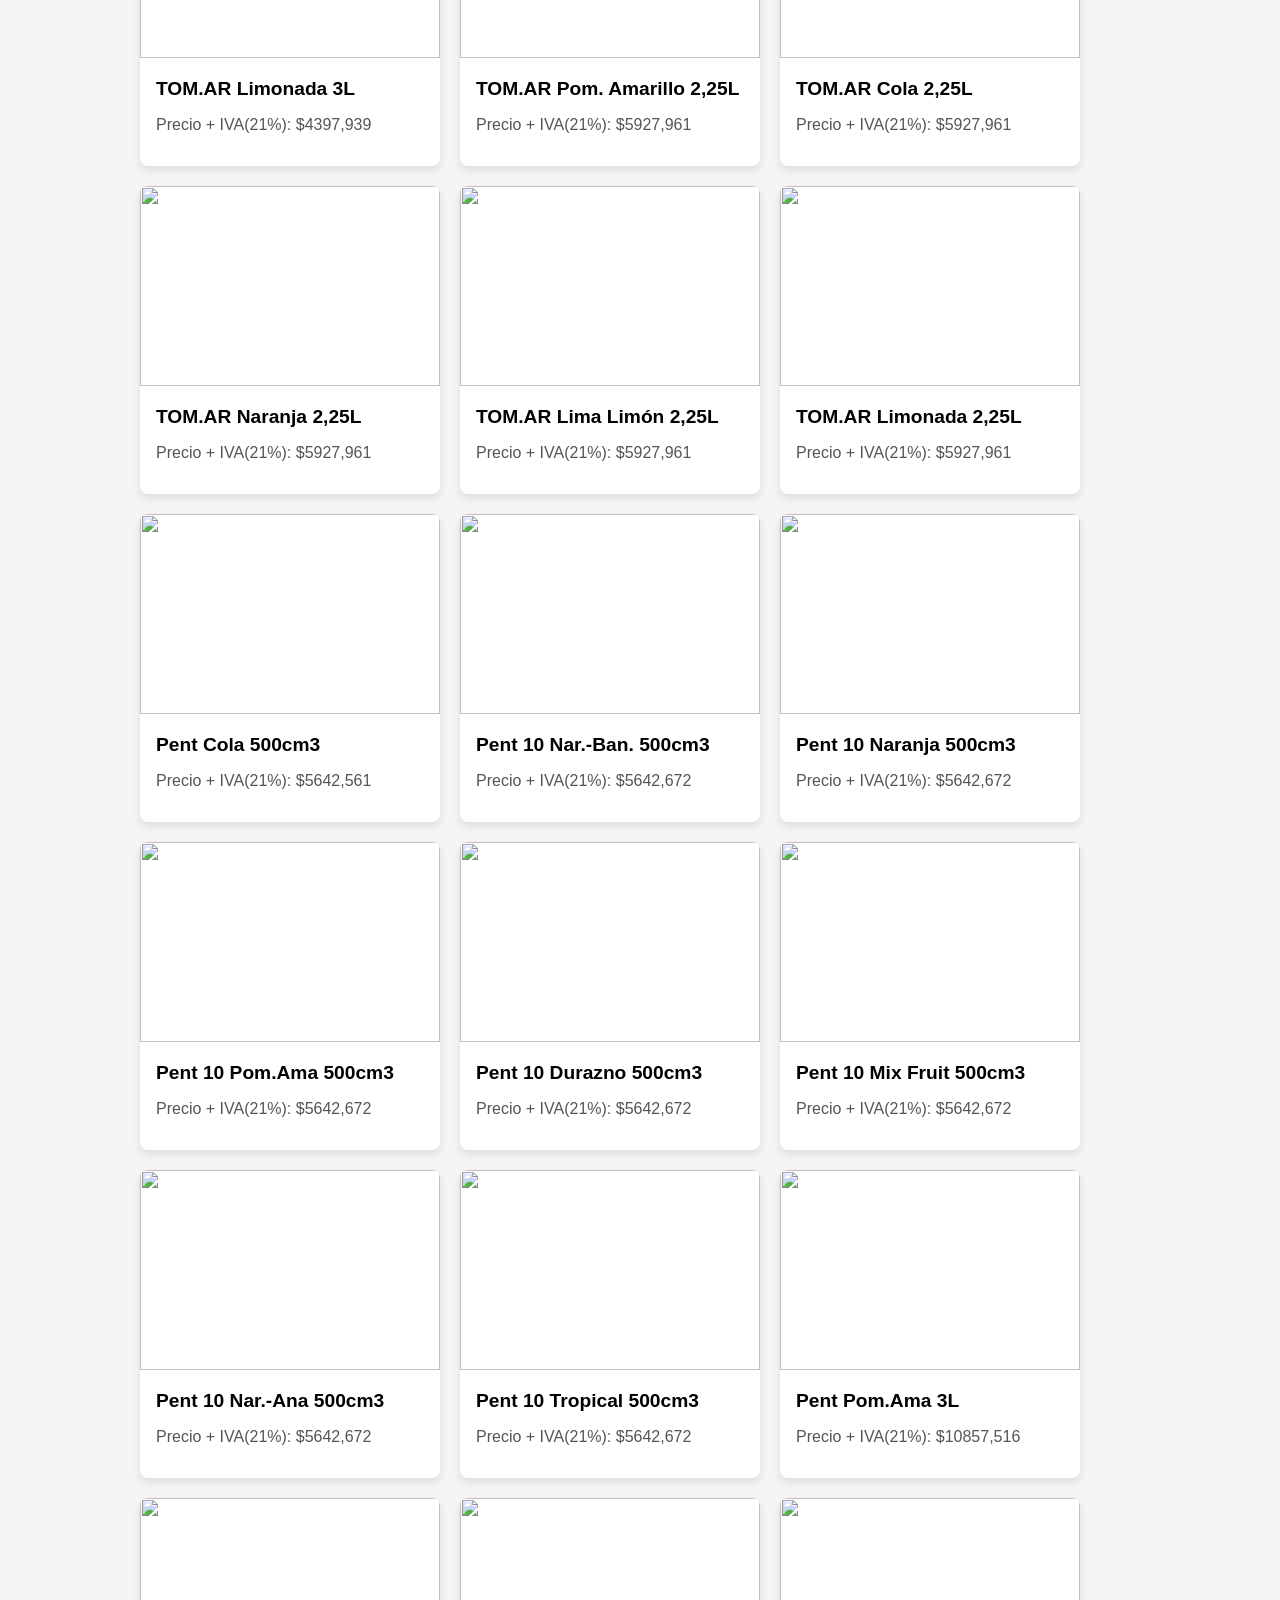
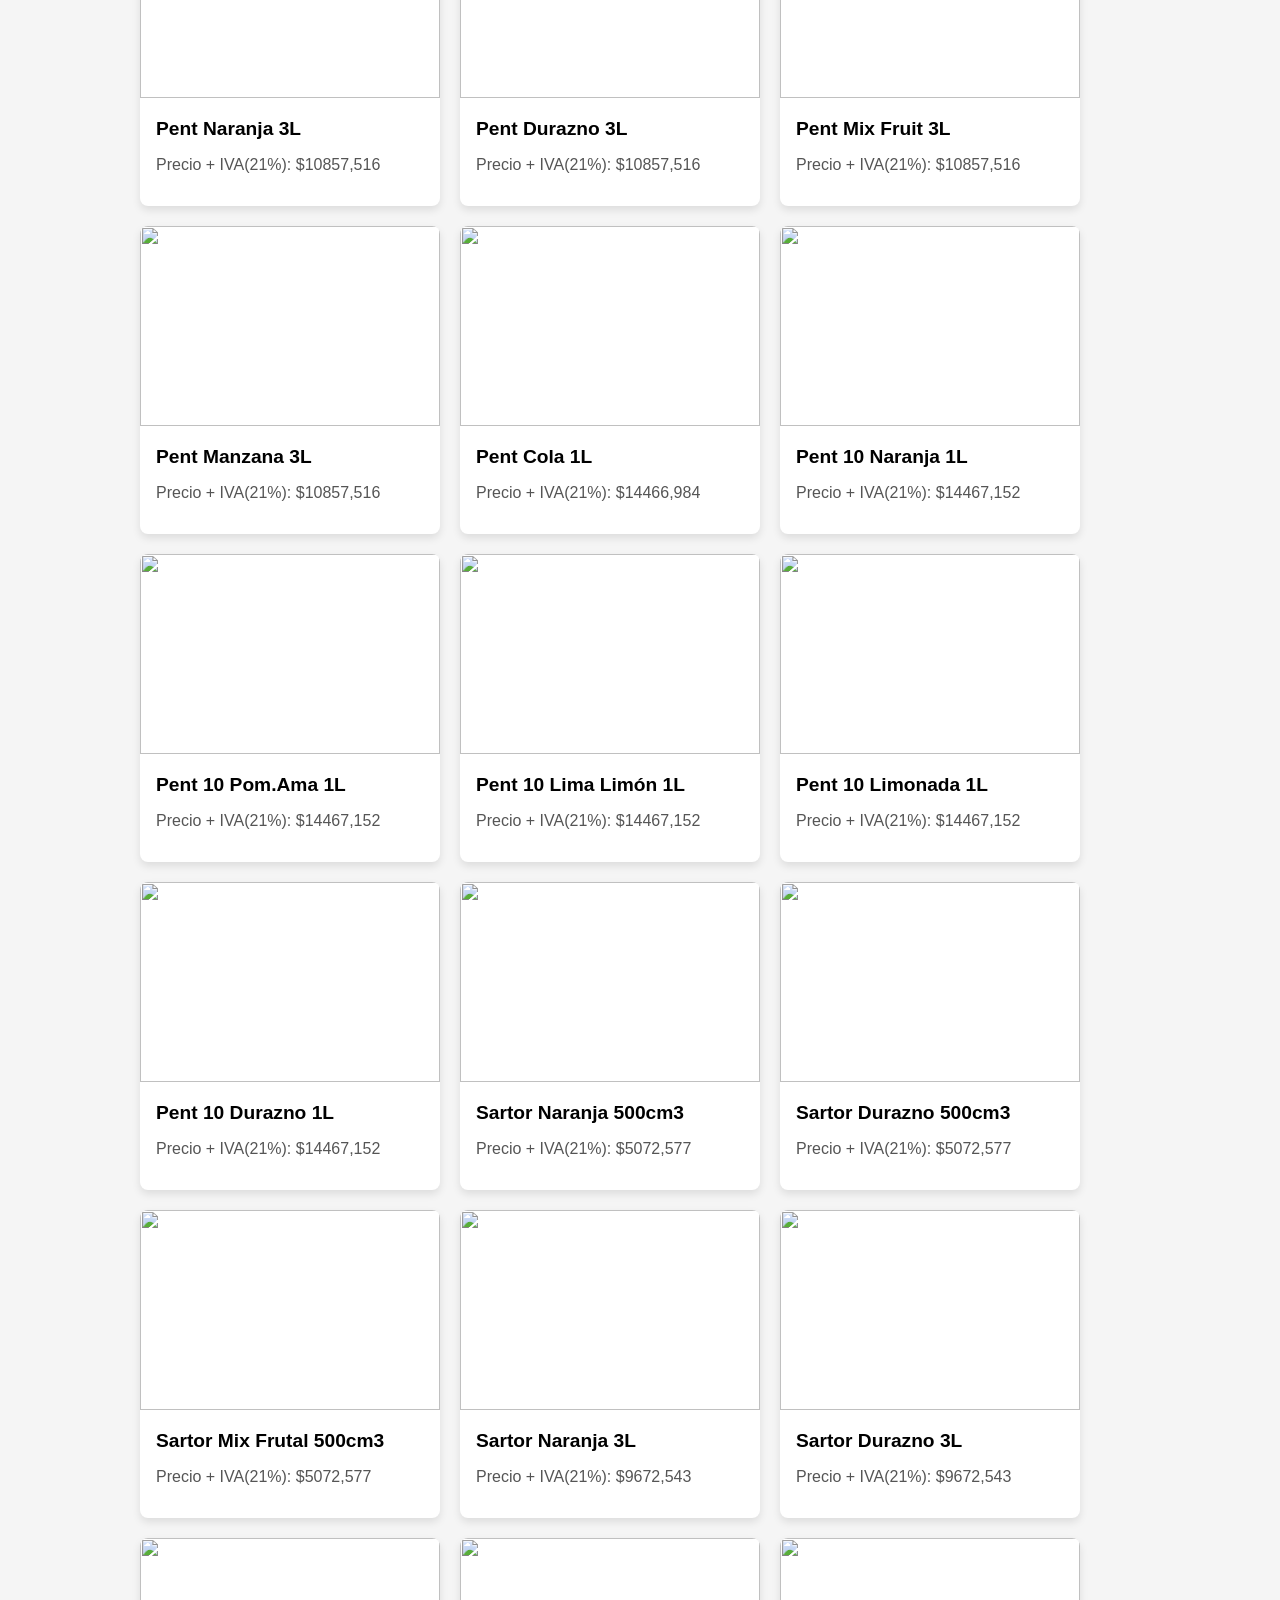
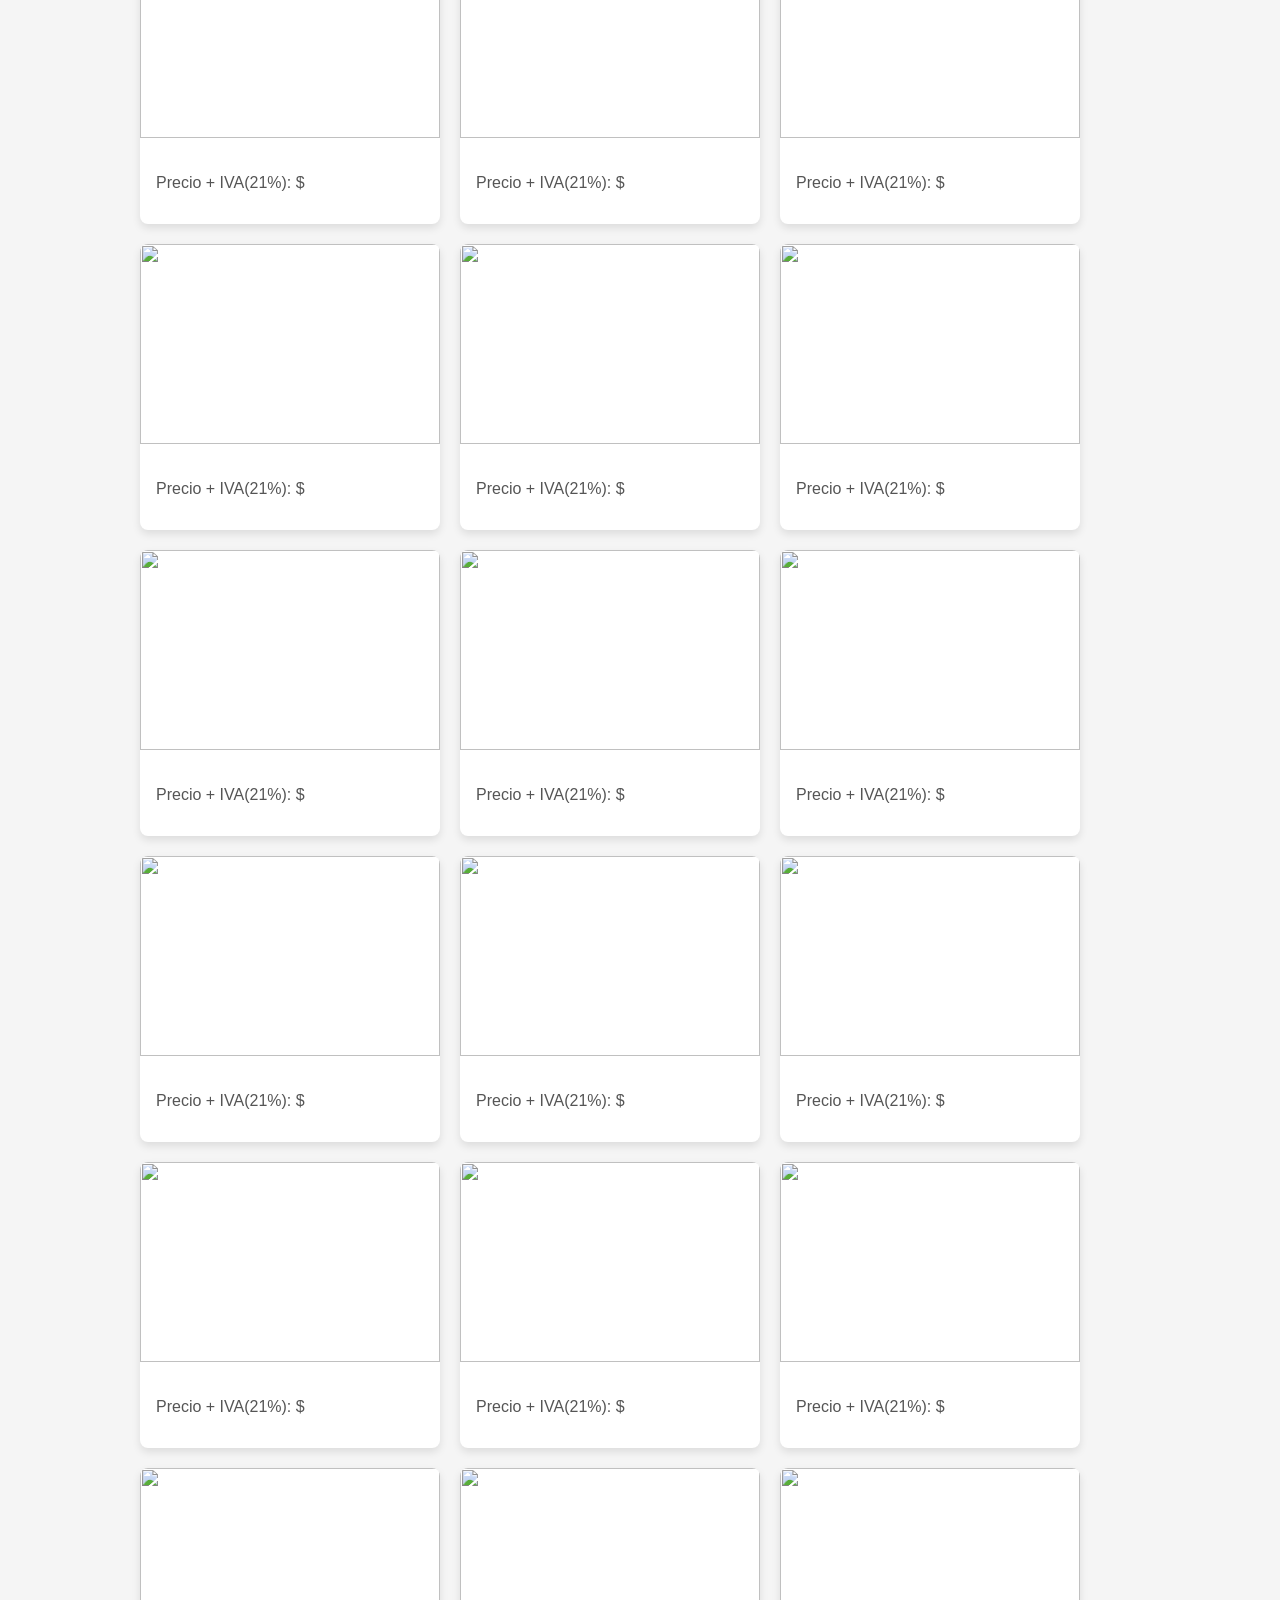
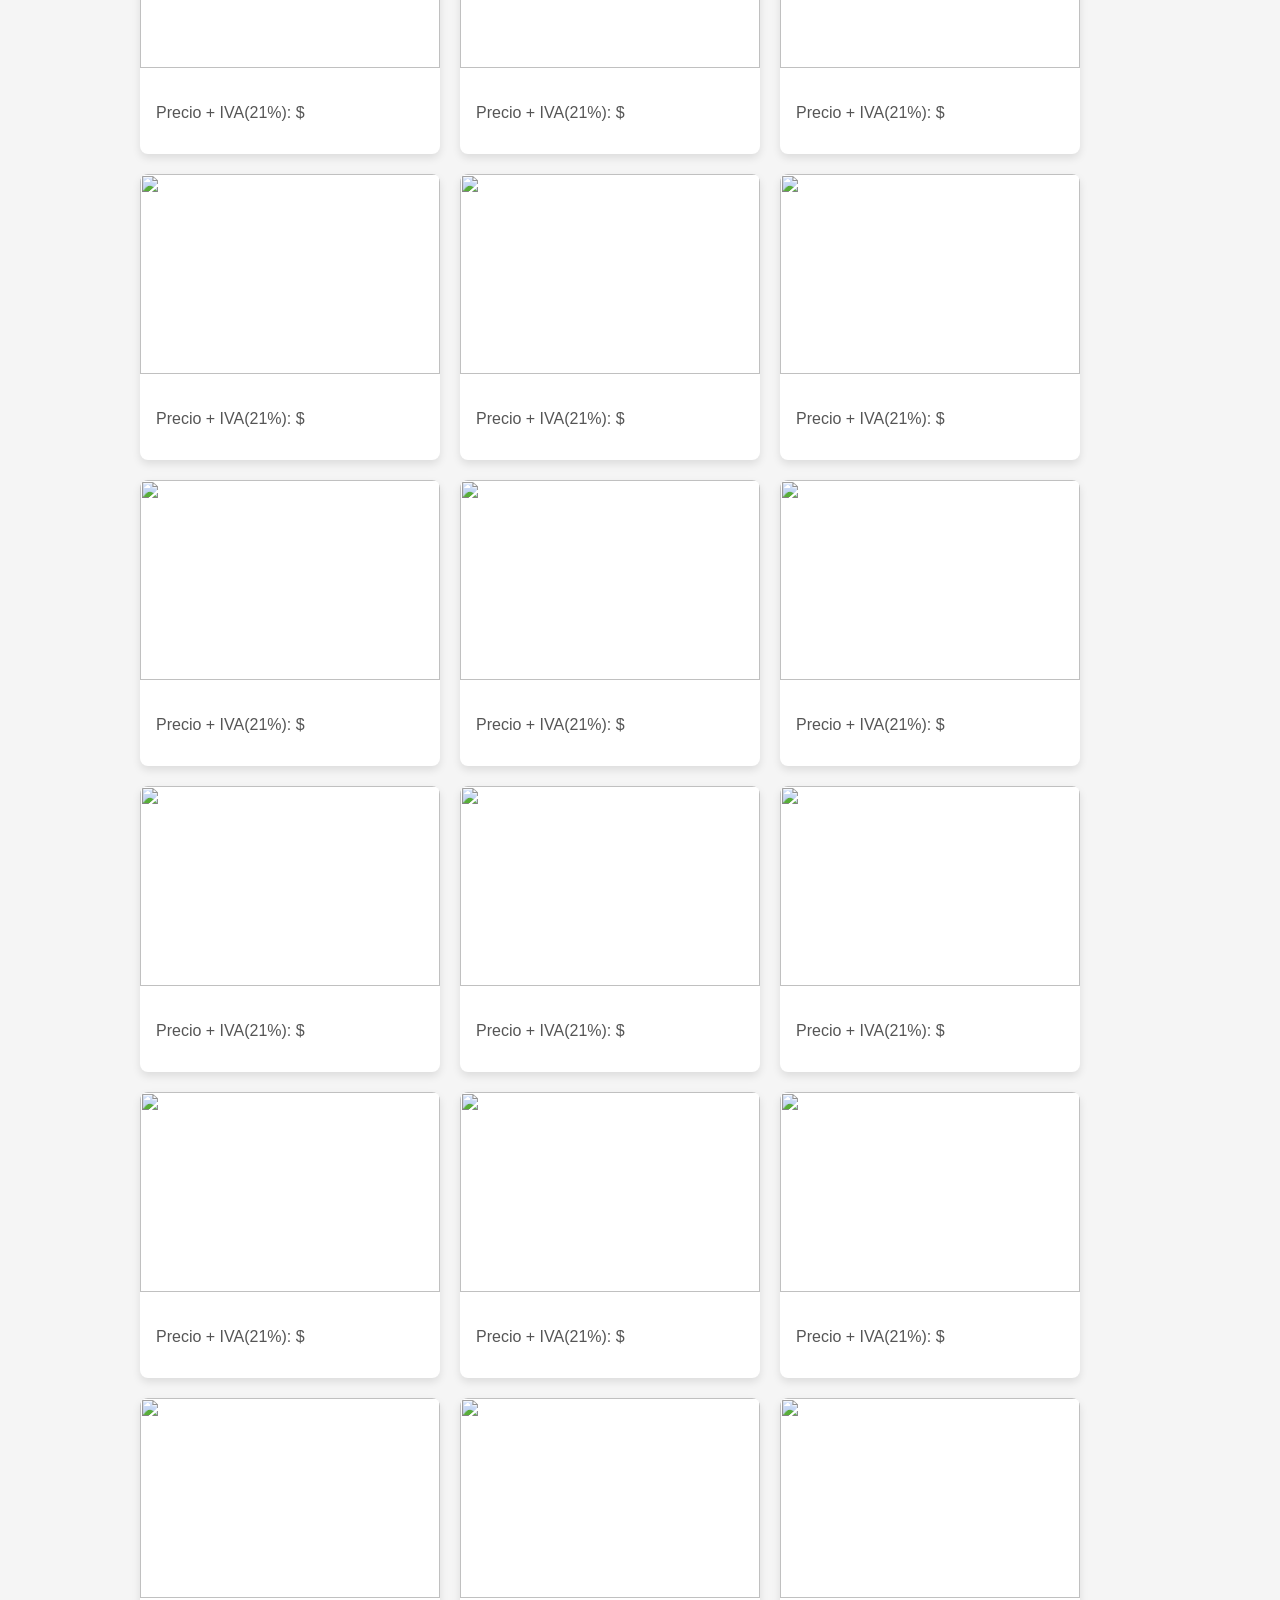
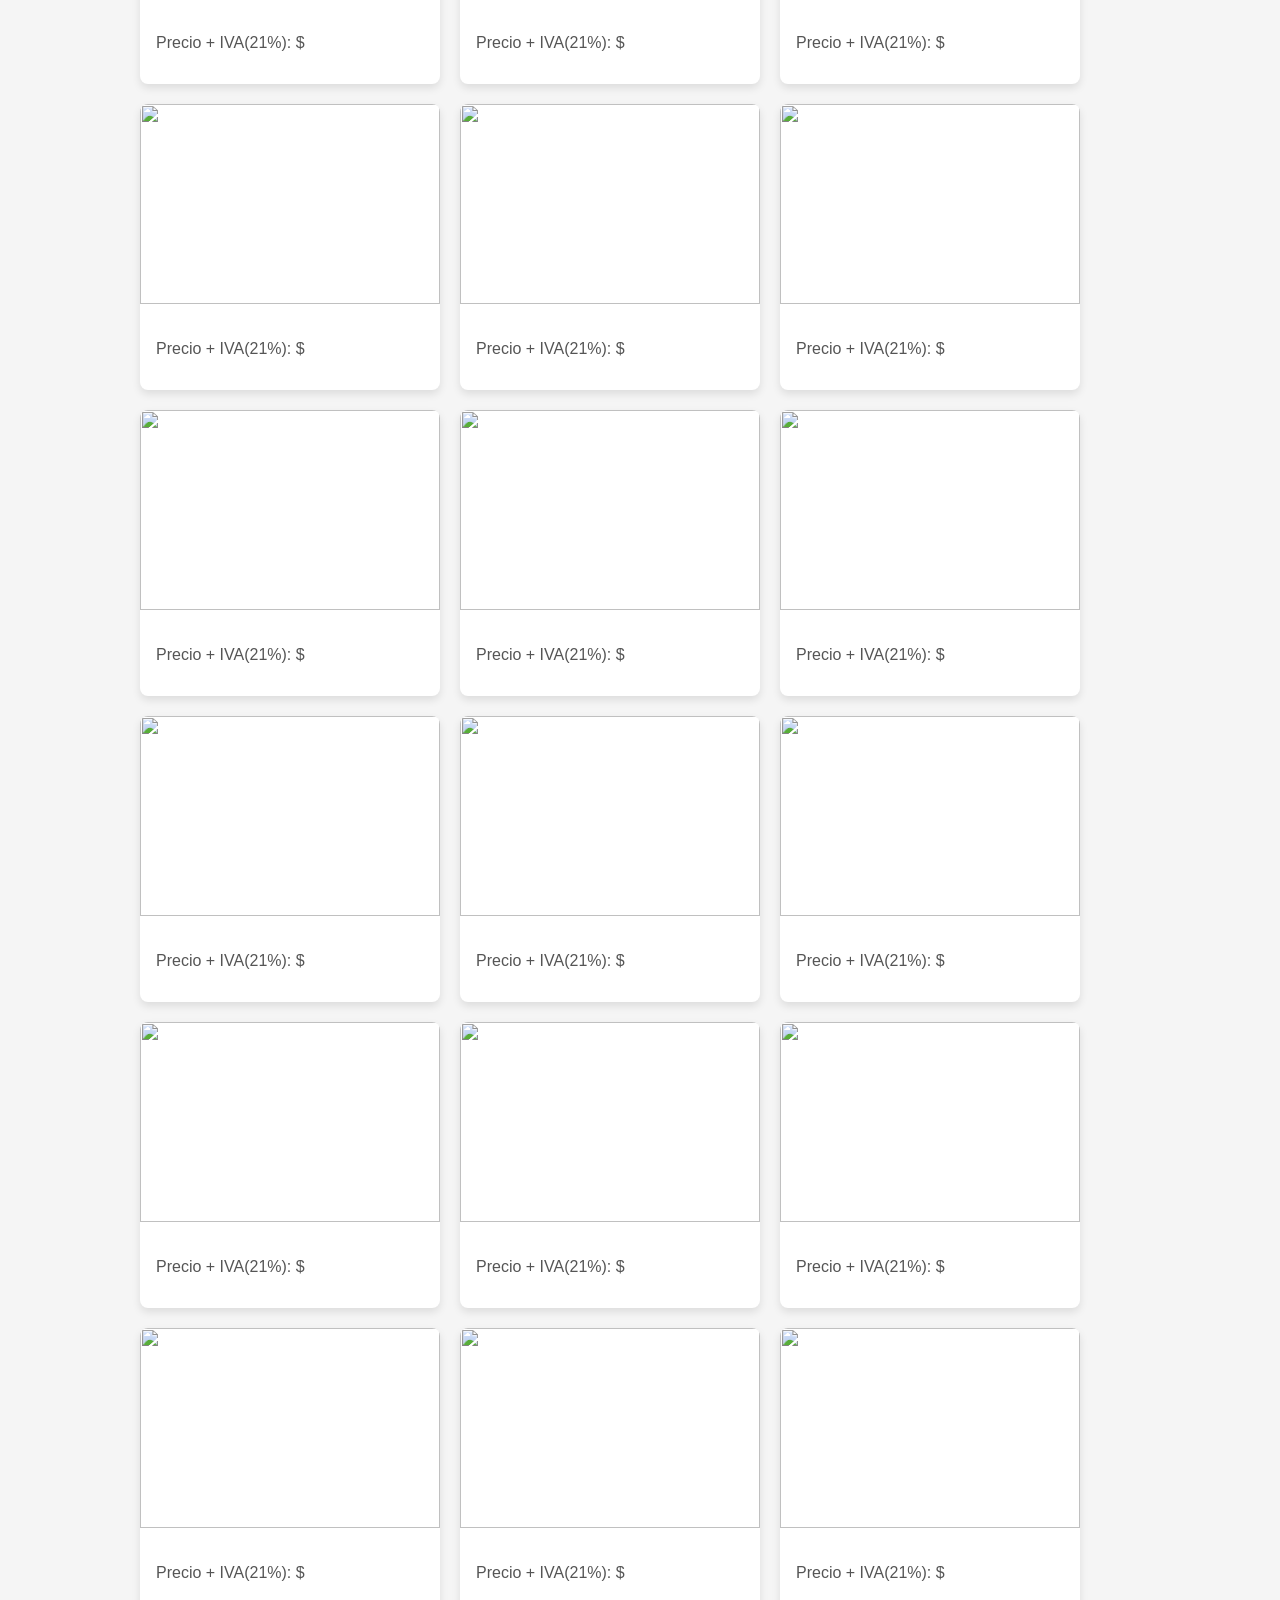
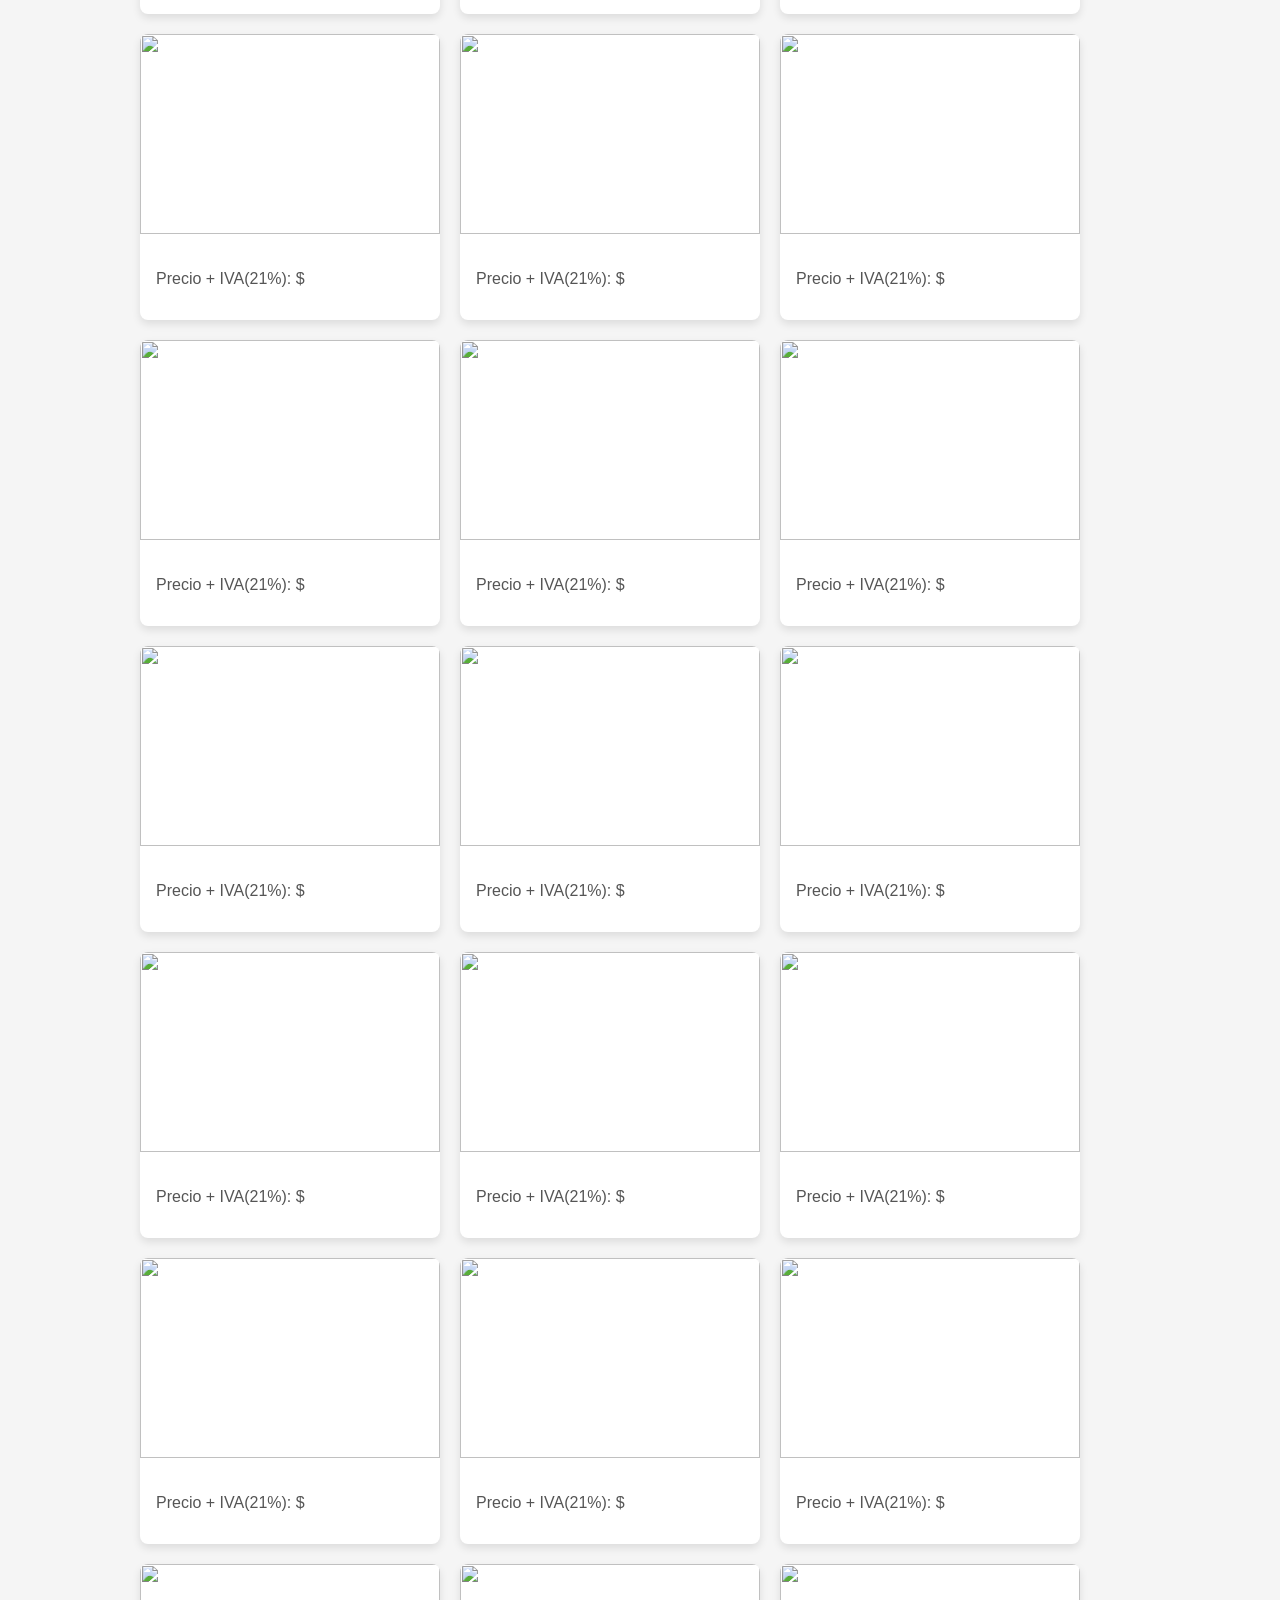
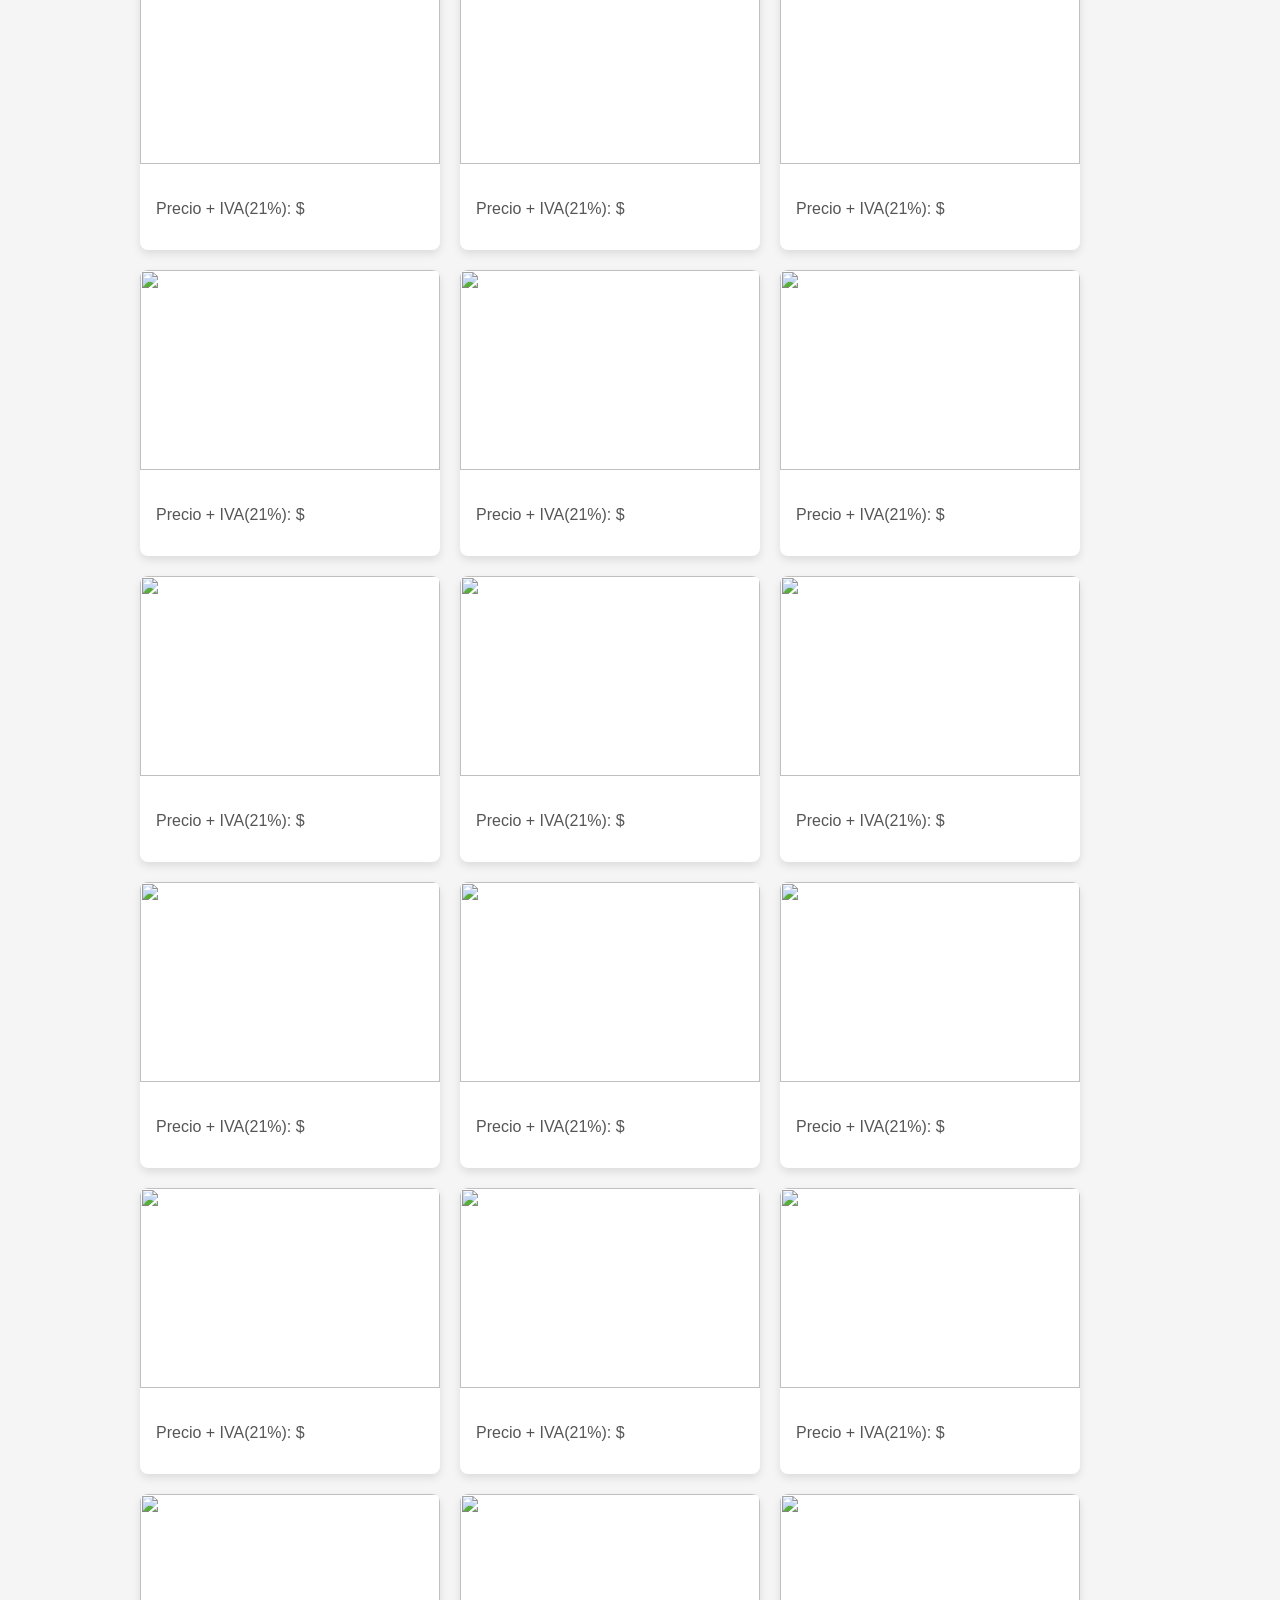
==== commit e4922106: "Vuelta atrás" ====
--- a/Catalogo/Catalogo.html
+++ b/Catalogo/Catalogo.html
@@ -9,7 +9,6 @@
 </head>
 
 <body>
-    <h1>HOLA MUNDO soy LautinhoPai :#</h1>
     <div id="brochure"></div>
     <script src="script.js"></script>
 </body>
